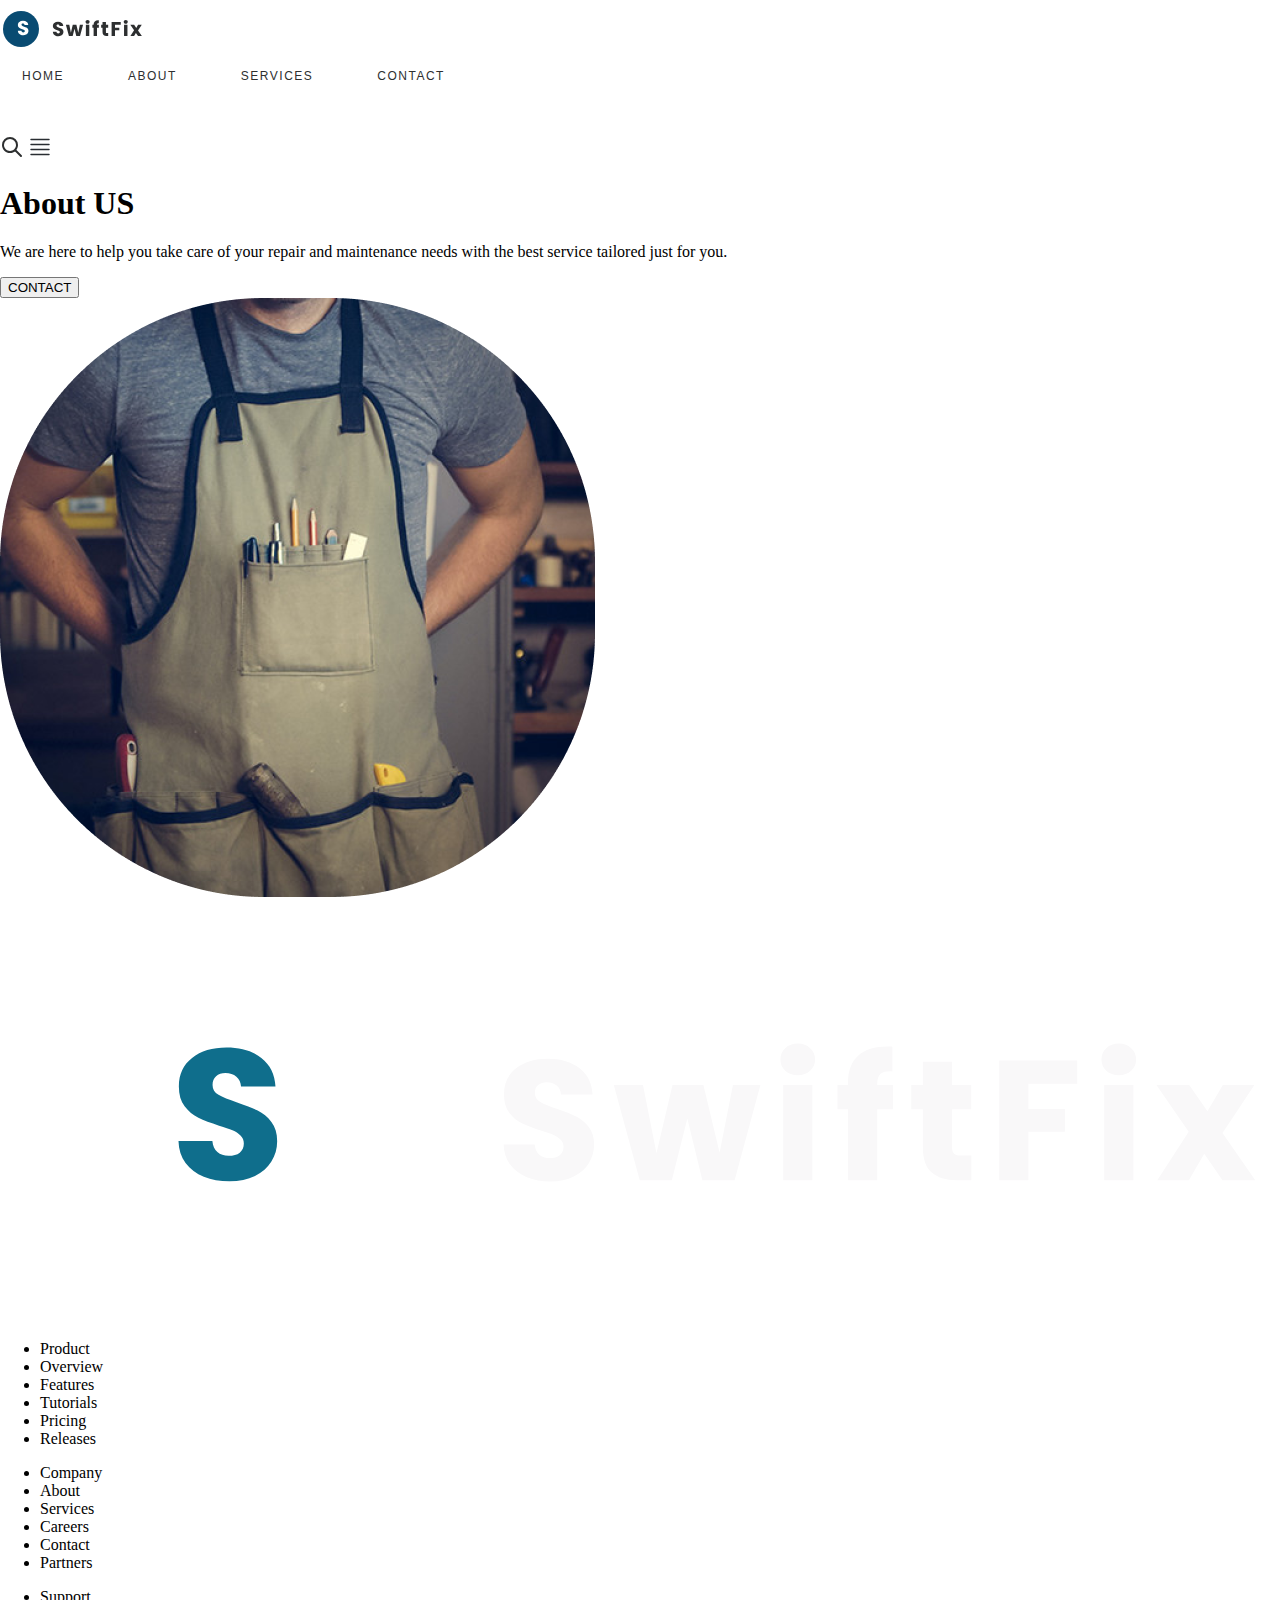
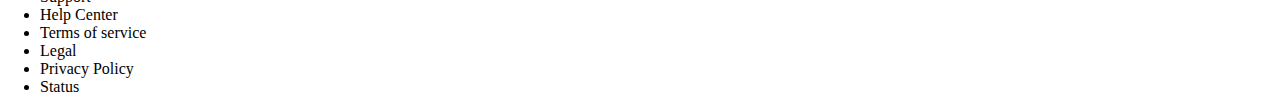
==== about.html @ a9adebf6 "Testing display on mobile screen and fixing bugs" ====
<!DOCTYPE html>
<html lang="en">

<head>
    <meta charset="UTF-8">
    <meta name="viewport" content="width=device-width, initial-scale=1.0">
    <title>Document</title>
    <link rel="stylesheet" href="css/style.css">
</head>

<body>
    <!-- header section strats -->
    <header>
        <div class="logo">
            <svg width="144" height="36" viewBox="0 0 144 36" fill="none" xmlns="http://www.w3.org/2000/svg">
                <circle cx="18" cy="18" r="18" fill="#094B72" />
                <path
                    d="M20.32 24.14C19.2933 24.14 18.3733 23.9733 17.56 23.64C16.7467 23.3067 16.0933 22.8133 15.6 22.16C15.12 21.5067 14.8667 20.72 14.84 19.8H18.48C18.5333 20.32 18.7133 20.72 19.02 21C19.3267 21.2667 19.7267 21.4 20.22 21.4C20.7267 21.4 21.1267 21.2867 21.42 21.06C21.7133 20.82 21.86 20.4933 21.86 20.08C21.86 19.7333 21.74 19.4467 21.5 19.22C21.2733 18.9933 20.9867 18.8067 20.64 18.66C20.3067 18.5133 19.8267 18.3467 19.2 18.16C18.2933 17.88 17.5533 17.6 16.98 17.32C16.4067 17.04 15.9133 16.6267 15.5 16.08C15.0867 15.5333 14.88 14.82 14.88 13.94C14.88 12.6333 15.3533 11.6133 16.3 10.88C17.2467 10.1333 18.48 9.76 20 9.76C21.5467 9.76 22.7933 10.1333 23.74 10.88C24.6867 11.6133 25.1933 12.64 25.26 13.96H21.56C21.5333 13.5067 21.3667 13.1533 21.06 12.9C20.7533 12.6333 20.36 12.5 19.88 12.5C19.4667 12.5 19.1333 12.6133 18.88 12.84C18.6267 13.0533 18.5 13.3667 18.5 13.78C18.5 14.2333 18.7133 14.5867 19.14 14.84C19.5667 15.0933 20.2333 15.3667 21.14 15.66C22.0467 15.9667 22.78 16.26 23.34 16.54C23.9133 16.82 24.4067 17.2267 24.82 17.76C25.2333 18.2933 25.44 18.98 25.44 19.82C25.44 20.62 25.2333 21.3467 24.82 22C24.42 22.6533 23.8333 23.1733 23.06 23.56C22.2867 23.9467 21.3733 24.14 20.32 24.14Z"
                    fill="white" />
                <path
                    d="M55.32 25.14C54.2933 25.14 53.3733 24.9733 52.56 24.64C51.7467 24.3067 51.0933 23.8133 50.6 23.16C50.12 22.5067 49.8667 21.72 49.84 20.8H53.48C53.5333 21.32 53.7133 21.72 54.02 22C54.3267 22.2667 54.7267 22.4 55.22 22.4C55.7267 22.4 56.1267 22.2867 56.42 22.06C56.7133 21.82 56.86 21.4933 56.86 21.08C56.86 20.7333 56.74 20.4467 56.5 20.22C56.2733 19.9933 55.9867 19.8067 55.64 19.66C55.3067 19.5133 54.8267 19.3467 54.2 19.16C53.2933 18.88 52.5533 18.6 51.98 18.32C51.4067 18.04 50.9133 17.6267 50.5 17.08C50.0867 16.5333 49.88 15.82 49.88 14.94C49.88 13.6333 50.3533 12.6133 51.3 11.88C52.2467 11.1333 53.48 10.76 55 10.76C56.5467 10.76 57.7933 11.1333 58.74 11.88C59.6867 12.6133 60.1933 13.64 60.26 14.96H56.56C56.5333 14.5067 56.3667 14.1533 56.06 13.9C55.7533 13.6333 55.36 13.5 54.88 13.5C54.4667 13.5 54.1333 13.6133 53.88 13.84C53.6267 14.0533 53.5 14.3667 53.5 14.78C53.5 15.2333 53.7133 15.5867 54.14 15.84C54.5667 16.0933 55.2333 16.3667 56.14 16.66C57.0467 16.9667 57.78 17.26 58.34 17.54C58.9133 17.82 59.4067 18.2267 59.82 18.76C60.2333 19.2933 60.44 19.98 60.44 20.82C60.44 21.62 60.2333 22.3467 59.82 23C59.42 23.6533 58.8333 24.1733 58.06 24.56C57.2867 24.9467 56.3733 25.14 55.32 25.14ZM80.0647 13.84L77.0447 25H73.2647L71.5047 17.76L69.6847 25H65.9247L62.8847 13.84H66.3047L67.8847 21.82L69.7647 13.84H73.3847L75.2847 21.78L76.8447 13.84H80.0647ZM84.5889 12.68C83.9889 12.68 83.4956 12.5067 83.1089 12.16C82.7356 11.8 82.5489 11.36 82.5489 10.84C82.5489 10.3067 82.7356 9.86667 83.1089 9.52C83.4956 9.16 83.9889 8.98 84.5889 8.98C85.1756 8.98 85.6556 9.16 86.0289 9.52C86.4156 9.86667 86.6089 10.3067 86.6089 10.84C86.6089 11.36 86.4156 11.8 86.0289 12.16C85.6556 12.5067 85.1756 12.68 84.5889 12.68ZM86.2889 13.84V25H82.8689V13.84H86.2889ZM95.8673 16.68H94.0273V25H90.6073V16.68H89.3673V13.84H90.6073V13.52C90.6073 12.1467 91.0007 11.1067 91.7873 10.4C92.574 9.68 93.7273 9.32 95.2473 9.32C95.5007 9.32 95.6873 9.32667 95.8073 9.34V12.24C95.154 12.2 94.694 12.2933 94.4273 12.52C94.1607 12.7467 94.0273 13.1533 94.0273 13.74V13.84H95.8673V16.68ZM105.194 22.1V25H103.454C102.214 25 101.248 24.7 100.554 24.1C99.861 23.4867 99.5144 22.4933 99.5144 21.12V16.68H98.1544V13.84H99.5144V11.12H102.934V13.84H105.174V16.68H102.934V21.16C102.934 21.4933 103.014 21.7333 103.174 21.88C103.334 22.0267 103.601 22.1 103.974 22.1H105.194ZM117.739 10.96V13.7H112.019V16.66H116.299V19.32H112.019V25H108.599V10.96H117.739ZM122.757 12.68C122.157 12.68 121.664 12.5067 121.277 12.16C120.904 11.8 120.717 11.36 120.717 10.84C120.717 10.3067 120.904 9.86667 121.277 9.52C121.664 9.16 122.157 8.98 122.757 8.98C123.344 8.98 123.824 9.16 124.197 9.52C124.584 9.86667 124.777 10.3067 124.777 10.84C124.777 11.36 124.584 11.8 124.197 12.16C123.824 12.5067 123.344 12.68 122.757 12.68ZM124.457 13.84V25H121.037V13.84H124.457ZM135.035 25L132.895 21.9L131.095 25H127.395L131.075 19.3L127.295 13.84H131.135L133.275 16.92L135.075 13.84H138.775L135.035 19.46L138.875 25H135.035Z"
                    fill="#2D2F30" />
            </svg>
        </div>
        <ul class="nav__bar">
            <li class="nav-item"><a href="index.html">home</a></li>
            <li class="nav-item"><a href="about.html">about</a></li>
            <li class="nav-item"><a href="service.html">services</a></li>
            <li class="nav-item"><a href="contact.html">contact</a></li>
        </ul>
        <div class="header__icons">
            <svg xmlns="http://www.w3.org/2000/svg" viewBox="0 0 24 24" fill="none" id="search">
                <path
                    d="M21 21L15 15L21 21ZM17 10C17 10.9193 16.8189 11.8295 16.4672 12.6788C16.1154 13.5281 15.5998 14.2997 14.9497 14.9497C14.2997 15.5998 13.5281 16.1154 12.6788 16.4672C11.8295 16.8189 10.9193 17 10 17C9.08075 17 8.1705 16.8189 7.32122 16.4672C6.47194 16.1154 5.70026 15.5998 5.05025 14.9497C4.40024 14.2997 3.88463 13.5281 3.53284 12.6788C3.18106 11.8295 3 10.9193 3 10C3 8.14348 3.7375 6.36301 5.05025 5.05025C6.36301 3.7375 8.14348 3 10 3C11.8565 3 13.637 3.7375 14.9497 5.05025C16.2625 6.36301 17 8.14348 17 10Z"
                    stroke="#2D2F30" stroke-width="2" stroke-linecap="round" stroke-linejoin="round" />
            </svg>
            <svg width="24" height="24" viewBox="0 0 24 24" fill="none" xmlns="http://www.w3.org/2000/svg">
                <g id="vuesax/outline/textalign-justifycenter">
                    <g id="textalign-justifycenter">
                        <path id="Vector"
                            d="M21 5.25H3C2.59 5.25 2.25 4.91 2.25 4.5C2.25 4.09 2.59 3.75 3 3.75H21C21.41 3.75 21.75 4.09 21.75 4.5C21.75 4.91 21.41 5.25 21 5.25Z"
                            fill="#292D32" />
                        <path id="Vector_2"
                            d="M21 10.25H3C2.59 10.25 2.25 9.91 2.25 9.5C2.25 9.09 2.59 8.75 3 8.75H21C21.41 8.75 21.75 9.09 21.75 9.5C21.75 9.91 21.41 10.25 21 10.25Z"
                            fill="#292D32" />
                        <path id="Vector_3"
                            d="M21 15.25H3C2.59 15.25 2.25 14.91 2.25 14.5C2.25 14.09 2.59 13.75 3 13.75H21C21.41 13.75 21.75 14.09 21.75 14.5C21.75 14.91 21.41 15.25 21 15.25Z"
                            fill="#292D32" />
                        <path id="Vector_4"
                            d="M21 20.25H3C2.59 20.25 2.25 19.91 2.25 19.5C2.25 19.09 2.59 18.75 3 18.75H21C21.41 18.75 21.75 19.09 21.75 19.5C21.75 19.91 21.41 20.25 21 20.25Z"
                            fill="#292D32" />
                    </g>
                </g>
            </svg>
        </div>


    </header>
    <!-- end header section -->
    <!-- First section starts -->
    <section class="main">
        <div class="container">

            <div class="main__title">
                <div class="title">
                    <h1> About US</h1>
                    <p>We are here to help you take care of your repair and maintenance needs with the best service
                        tailored
                        just for you.</p>

                    <button><span>CONTACT</span></button>
                </div>
            </div>
            <div class="about__image">
                <div class="ellipse1">
                    <div class="ellipse2">
                        <img src="images/about_img.png" alt="agent repaire">
                    </div>
                </div>
            </div>
        </div>
    </section>
    <!-- end First section -->
    <footer>
        <div class="footer__logo">
            <svg viewBox="0 0 165 54" fill="none" xmlns="http://www.w3.org/2000/svg">
                <circle cx="27" cy="27" r="27" fill="white" />
                <path
                    d="M29.584 36.1391C28.352 36.1391 27.248 35.9391 26.272 35.5391C25.296 35.1391 24.512 34.5471 23.92 33.7631C23.344 32.9791 23.04 32.0351 23.008 30.9311H27.376C27.44 31.5551 27.656 32.0351 28.024 32.3711C28.392 32.6911 28.872 32.8511 29.464 32.8511C30.072 32.8511 30.552 32.7151 30.904 32.4431C31.256 32.1551 31.432 31.7631 31.432 31.2671C31.432 30.8511 31.288 30.5071 31 30.2351C30.728 29.9631 30.384 29.7391 29.968 29.5631C29.568 29.3871 28.992 29.1871 28.24 28.9631C27.152 28.6271 26.264 28.2911 25.576 27.9551C24.888 27.6191 24.296 27.1231 23.8 26.4671C23.304 25.8111 23.056 24.9551 23.056 23.8991C23.056 22.3311 23.624 21.1071 24.76 20.2271C25.896 19.3311 27.376 18.8831 29.2 18.8831C31.056 18.8831 32.552 19.3311 33.688 20.2271C34.824 21.1071 35.432 22.3391 35.512 23.9231H31.072C31.04 23.3791 30.84 22.9551 30.472 22.6511C30.104 22.3311 29.632 22.1711 29.056 22.1711C28.56 22.1711 28.16 22.3071 27.856 22.5791C27.552 22.8351 27.4 23.2111 27.4 23.7071C27.4 24.2511 27.656 24.6751 28.168 24.9791C28.68 25.2831 29.48 25.6111 30.568 25.9631C31.656 26.3311 32.536 26.6831 33.208 27.0191C33.896 27.3551 34.488 27.8431 34.984 28.4831C35.48 29.1231 35.728 29.9471 35.728 30.9551C35.728 31.9151 35.48 32.7871 34.984 33.5711C34.504 34.3551 33.8 34.9791 32.872 35.4431C31.944 35.9071 30.848 36.1391 29.584 36.1391Z"
                    fill="#0F6E8C" />
                <path
                    d="M70.952 36.154C69.8227 36.154 68.8107 35.9707 67.916 35.604C67.0213 35.2373 66.3027 34.6947 65.76 33.976C65.232 33.2573 64.9533 32.392 64.924 31.38H68.928C68.9867 31.952 69.1847 32.392 69.522 32.7C69.8593 32.9933 70.2993 33.14 70.842 33.14C71.3993 33.14 71.8393 33.0153 72.162 32.766C72.4847 32.502 72.646 32.1427 72.646 31.688C72.646 31.3067 72.514 30.9913 72.25 30.742C72.0007 30.4927 71.6853 30.2873 71.304 30.126C70.9373 29.9647 70.4093 29.7813 69.72 29.576C68.7227 29.268 67.9087 28.96 67.278 28.652C66.6473 28.344 66.1047 27.8893 65.65 27.288C65.1953 26.6867 64.968 25.902 64.968 24.934C64.968 23.4967 65.4887 22.3747 66.53 21.568C67.5713 20.7467 68.928 20.336 70.6 20.336C72.3013 20.336 73.6727 20.7467 74.714 21.568C75.7553 22.3747 76.3127 23.504 76.386 24.956H72.316C72.2867 24.4573 72.1033 24.0687 71.766 23.79C71.4287 23.4967 70.996 23.35 70.468 23.35C70.0133 23.35 69.6467 23.4747 69.368 23.724C69.0893 23.9587 68.95 24.3033 68.95 24.758C68.95 25.2567 69.1847 25.6453 69.654 25.924C70.1233 26.2027 70.8567 26.5033 71.854 26.826C72.8513 27.1633 73.658 27.486 74.274 27.794C74.9047 28.102 75.4473 28.5493 75.902 29.136C76.3567 29.7227 76.584 30.478 76.584 31.402C76.584 32.282 76.3567 33.0813 75.902 33.8C75.462 34.5187 74.8167 35.0907 73.966 35.516C73.1153 35.9413 72.1107 36.154 70.952 36.154ZM98.0212 23.724L94.6992 36H90.5412L88.6052 28.036L86.6032 36H82.4672L79.1232 23.724H82.8852L84.6232 32.502L86.6912 23.724H90.6732L92.7632 32.458L94.4792 23.724H98.0212ZM102.848 22.448C102.188 22.448 101.645 22.2573 101.22 21.876C100.809 21.48 100.604 20.996 100.604 20.424C100.604 19.8373 100.809 19.3533 101.22 18.972C101.645 18.576 102.188 18.378 102.848 18.378C103.493 18.378 104.021 18.576 104.432 18.972C104.857 19.3533 105.07 19.8373 105.07 20.424C105.07 20.996 104.857 21.48 104.432 21.876C104.021 22.2573 103.493 22.448 102.848 22.448ZM104.718 23.724V36H100.956V23.724H104.718ZM115.104 26.848H113.08V36H109.318V26.848H107.954V23.724H109.318V23.372C109.318 21.8613 109.751 20.7173 110.616 19.94C111.481 19.148 112.75 18.752 114.422 18.752C114.701 18.752 114.906 18.7593 115.038 18.774V21.964C114.319 21.92 113.813 22.0227 113.52 22.272C113.227 22.5213 113.08 22.9687 113.08 23.614V23.724H115.104V26.848ZM125.214 32.81V36H123.3C121.936 36 120.872 35.67 120.11 35.01C119.347 34.3353 118.966 33.2427 118.966 31.732V26.848H117.47V23.724H118.966V20.732H122.728V23.724H125.192V26.848H122.728V31.776C122.728 32.1427 122.816 32.4067 122.992 32.568C123.168 32.7293 123.461 32.81 123.872 32.81H125.214ZM138.863 20.556V23.57H132.571V26.826H137.279V29.752H132.571V36H128.809V20.556H138.863ZM144.233 22.448C143.573 22.448 143.03 22.2573 142.605 21.876C142.194 21.48 141.989 20.996 141.989 20.424C141.989 19.8373 142.194 19.3533 142.605 18.972C143.03 18.576 143.573 18.378 144.233 18.378C144.878 18.378 145.406 18.576 145.817 18.972C146.242 19.3533 146.455 19.8373 146.455 20.424C146.455 20.996 146.242 21.48 145.817 21.876C145.406 22.2573 144.878 22.448 144.233 22.448ZM146.103 23.724V36H142.341V23.724H146.103ZM157.589 36L155.235 32.59L153.255 36H149.185L153.233 29.73L149.075 23.724H153.299L155.653 27.112L157.633 23.724H161.703L157.589 29.906L161.813 36H157.589Z"
                    fill="#F9F8F9" />
            </svg>
        </div>
        <div class="footer__nav">
            <ul class="col1">
                <li class="heading">Product</li>
                <li class="footer-item">Overview</li>
                <li class="footer-item">Features</li>
                <li class="footer-item">Tutorials</li>
                <li class="footer-item">Pricing</li>
                <li class="footer-item">Releases</li>
            </ul>
            <ul class="col2">
                <li class="heading">Company</li>
                <li class="footer-item">About</li>
                <li class="footer-item">Services</li>
                <li class="footer-item">Careers</li>
                <li class="footer-item">Contact</li>
                <li class="footer-item">Partners</li>
            </ul>
            <ul class="col3">
                <li class="heading">Support</li>
                <li class="footer-item">Help Center</li>
                <li class="footer-item">Terms of service</li>
                <li class="footer-item">Legal</li>
                <li class="footer-item">Privacy Policy</li>
                <li class="footer-item">Status</li>
            </ul>
        </div>
    </footer>
</body>

</html>
---- css/style.css ----
:root {
    --base-font-size: 1rem;
    --primary-color: #094B72;
}


body {
    margin: 0;
    padding: 0;
}

/* ------- header ------- */

.logo {
    display: flex;
    padding: 0;
    margin: 0.625rem 0 0;
}

.logo svg {
    width: 9.375rem;
    height: 2.25rem;
    margin-top: 1.063px;
    flex-shrink: 0;
    fill: #094B72;
}

.nav__bar {
    display: flex;
    padding: 0;
    gap: 1.875rem;
}

header ul li {
    float: right;
    display: inline-flex;
    padding: 0.75rem;
    justify-content: center;
    align-items: center;
    gap: 3.5rem;
}

header ul li a {
    display: block;
    text-align: center;
    text-decoration: none;
    color: #2D2F30;
    font-family: 'Poppins', sans-serif;
    font-size: 0.75rem;
    font-style: normal;
    font-weight: 400;
    line-height: 1.438rem;
    letter-spacing: 1.5px;
    margin: -0.625rem 0 0 0.625rem;
    text-transform: uppercase;
}

#search {
    width: 1.5rem;
    height: 1.5rem;
    margin-top: 1.188rem;
}

/* ---------------------------------------- */
/* ---------------- Section main ------------------ */


/* ---------------------------------------- */


@media screen and (min-width: 1024px) and (max-width: 1279px) {}

@media screen and (min-width: 1280px) {}

@media screen and (min-width: 699px) and (max-width: 767px) {}

@media screen and (max-width: 700px) {}

@media screen and (max-width: 767px) {

    html{
        min-width: fit-content;
    }
    
    header {
        margin-top: 10px;
        width: 43.75rem;
        display: flex;
        justify-content: space-around;
        column-gap: 290px;
    }

    .nav__bar {
        display: none;
    }

    .title,
    .feature__section {
        display: flex;
        justify-content: space-around;
        flex-wrap: wrap;
        margin: 0 20%;
        width: 27.091rem;
    }

    .main,
    .feature__section {
        width: 100%;
        margin: 0;
    }


    .main__title h1 {
        font-size: 4.875rem;
        margin-bottom: 1rem;
        color: var(--primary-color);
    }

    .main__title p {
        font-size: 1.5rem;
        color: var(--neutral-grey-6, #4F4F4F);
        font-family: 'Plus Jakarta Sans', sans-serif;
        font-style: normal;
        font-weight: 500;
        line-height: 158%;
        letter-spacing: 0.5px;
    }

    .main__title button {
        width: 11.688rem;
        height: 4.375rem;
        flex-shrink: 0;
        border-radius: 8px;
        border: 0px;
        background: var(--primary-color);
        padding: 0;
        margin-top: 23px;
        margin: 0 15%;

    }

    .main__title button span {
        width: 50px;
        height: 22px;
        margin: 29px 36px 29px 36px;
        color: #F9F8F9;
        font-family: 'Plus Jakarta Sans', sans-serif;
        font-size: 16px;
        font-style: normal;
        font-weight: 700;
        line-height: 140.5%;
        letter-spacing: 1.28px;
    }

    .main__image {
        margin-top: 30px;
    }

    .ellipse1 {
        width: 700px;
        height: 750px;
        background: rgba(110, 168, 255, 0.10);
        border-radius: 50%;
        display: flex;
        justify-content: center;
        align-items: center;
        padding: 0 0 0px 0px;
    }

    .ellipse2 {
        width: 399px;
        height: 400px;
        background: #6ea8ff2b;
        border-radius: 50%;
        display: flex;
        justify-content: center;
        align-items: center;
        padding: 0.49px 110px 171px 68.2px;
        margin-top: -171px;
    }

    .ellipse2 img {
        width: 438px;
        height: 671.811px;
        flex-shrink: 0;
        margin: 411px 40px 0 105px;
    }

    .name {
        display: flex;
        flex-wrap: wrap;
        justify-content: center;
        width: 382px;
        height: 114px;
        flex-shrink: 0;
        border-radius: 10px;
        background: #FFFFFF;
        margin: 0px 100px 100px 151px;
        box-shadow: rgba(100, 100, 111, 0.2) 0px 7px 29px 0px;
    }

    .name h2 {
        width: 231px;
        height: 36px;
        color: #33475B;
        text-align: center;
        font-family: 'Plus Jakarta Sans', sans-serif;
        font-size: 24px;
        font-style: normal;
        font-weight: 700;
        line-height: 36px;
        margin-bottom: 0;
    }

    .name p {
        width: 161px;
        height: 36px;
        color: #727272;
        text-align: center;
        font-family: 'Plus Jakarta Sans', sans-serif;
        font-size: 16px;
        font-style: normal;
        font-weight: 500;
        line-height: 36px;
        margin: 0 0 10px;
    }

    /* ///////////// Section 2 ///////////////// */

    .feature__section {
        background: rgb(242, 247, 255);
        margin-top: -83px;
        height: 1626px;
    }

    .main__title,
    .feature__section,
    .achievement__section,
    .cta__section,
    footer {
        display: block;
        width: 43.75rem;
    }

    .side1 {
        height: 291px;
        display: flex;
        flex-wrap: wrap;
    }

    .side1 h2,
    .cta__section h3 {
        font-family: "Playfair Display";
        font-size: 59px;
        font-weight: 700;
        line-height: 64px;
        letter-spacing: 0.323077px;
        text-align: left;
        margin-bottom: 0;
    }

    .side1 p {
        color: #6a6a6a;
        font-feature-settings: "clig" 0, "liga" 0;
        font-family: 'Poppins', sans-serif;
        font-size: 20px;
        font-style: normal;
        font-weight: 400;
        line-height: 36px;
        letter-spacing: 0.5px;
        padding: 0 147px;
    }

    .side2 {
        display: flex;
        flex-wrap: wrap;
        width: 500px;
        justify-content: flex-end;
        row-gap: 40px;
        margin-top: 78px;
    }

    .feature h3 {
        color: #363940;
        font-family: 'Playfair Display';
        font-size: 22px;
        font-style: normal;
        font-weight: 550;
        line-height: 22px;
        letter-spacing: 0.5px;
    }

    .feature p {
        color: #727272;
        font-feature-settings: 'clig' off, 'liga' off;
        font-family: 'Plus Jakarta Sans', sans-serif;
        font-style: normal;
        font-weight: 400;
        line-height: 24px;
        letter-spacing: 0.3px;
        margin-top: 0;
    }

    .feature {
        display: flex;
        width: 224px;
        height: 224px;
        padding: 24px;
        flex-direction: column;
        align-items: flex-start;
        border-radius: 8px;
        background: rgb(252, 252, 252);
        box-shadow: rgba(0, 0, 0, 0.06) 0px 18px 58px 16px;
    }

    /* ///////////// Section 3 ///////////////// */

    .achievement__section {
        /* height: 376px; */
        flex-shrink: 0;
        background: url(../images/Patterns.svg) rgb(9, 75, 114);
        margin-top: 0;
        color: #FFF;
    }

    .achievement__title {
        display: flex;
        flex-wrap: wrap;
        justify-content: center;
    }

    .achievement__title h3 {
        margin: 30px 0 0;
        text-align: center;
        font-feature-settings: "salt", "liga" 0;
        font-family: "Playfair Display";
        font-size: 48px;
        font-style: normal;
        font-weight: 900;
        line-height: 64px;
        letter-spacing: 0.24px;

    }

    .achievement__title p {
        font-feature-settings: "salt", "liga" 0;
        font-family: 'Poppins', sans-serif;
        font-size: 18px;
        font-style: normal;
        font-weight: 400;
        line-height: 32px;
        letter-spacing: 0.5px;
        margin-bottom: 50px;
    }

    .stats__container {
        row-gap: 30px;
    }

    .stats {
        display: flex;
        flex-direction: column;
        align-items: center;

    }

    .stats span {
        color: #FFF;
        text-align: center;
        font-feature-settings: "salt", "liga" 0;
        font-family: 'Poppins', sans-serif;
        font-size: 48px;
        font-style: normal;
        font-weight: 800;
        line-height: 64px;
    }

    .stats p {
        color: #FFF;
        text-align: center;
        font-feature-settings: "salt", "liga" 0;
        font-family: 'Poppins', sans-serif;
        font-size: 18px;
        font-style: normal;
        font-weight: 400;
        line-height: 32px;
        letter-spacing: 0.054px;
    }

    /* ///////////// Section 5 ///////////////// */

    .cta__section {
        display: flex;
        flex-direction: column;
        align-items: center;
        height: 450px;
    }

    .cta__section p {
        color: #4F4F4F;
        font-family: 'Poppins', sans-serif;
        font-size: 24px;
        font-style: normal;
        font-weight: 400;
        line-height: 36px;
        letter-spacing: 0.5px;
        width: 500px;
        flex-shrink: 0;
        align-items: flex-start;
    }

    .cta__section button {
        width: 11.688rem;
        height: 4.375rem;
        flex-shrink: 0;
        border-radius: 8px;
        border: 0px;
        background: var(--primary-color);
        padding: 0;
        margin-top: 23px;
        margin: 0 15%;
    }

    .cta__section button span {
        color: #FFF;
        font-size: 17px;
    }


    footer {
        flex-shrink: 0;
        background: #094B72;
        height: 350px;

    }

    .footer__logo svg {
        width: 139px;
        height: 61px;
        margin: 30px 0px 0px 30px;
    }

    .footer__nav {
        display: flex;
        align-items: center;
        justify-content: space-around;
    }

    .footer__nav ul {
        list-style-type: none;
    }

    .footer__nav ul li {
        color: #eeeff4b8;
        font-feature-settings: 'salt' on, 'liga' off;
        font-family: 'Inter', sans-serif;
        font-size: 16px;
        font-style: normal;
        font-weight: 400;
        line-height: 26px;
        padding: 0;
    }

    .footer__nav .heading {
        color: #F4F5F7;
        padding: 0 0 20px 0;
        font-size: 20px;
        font-style: normal;
        font-weight: 500;
        line-height: 30px;
    }

    /* ---------- About ------------ */

    .about__image .ellipse2 img {
        width: 486px;
        height: 498.811px;
        flex-shrink: 0;
        margin: 250px 34px 0 81px;
    }

    .about__image .ellipse1 {
        width: 700px;
        height: 659px;
        margin-top: 50px;

    }

    .about__image .ellipse2 {
        margin-top: -76px;
    }

    .about__image {
        margin: 50px 0;
    }

    /* ---------- Service ------------ */

    .service h1 {
        font-size: 60px;
        padding-top: 20px;

    }

    .service img {
        margin: 411px 40px 0 130px;
        width: 619px;
        height: 672px;
    }

    .service__main {
        margin-bottom: 150px;
    }
}
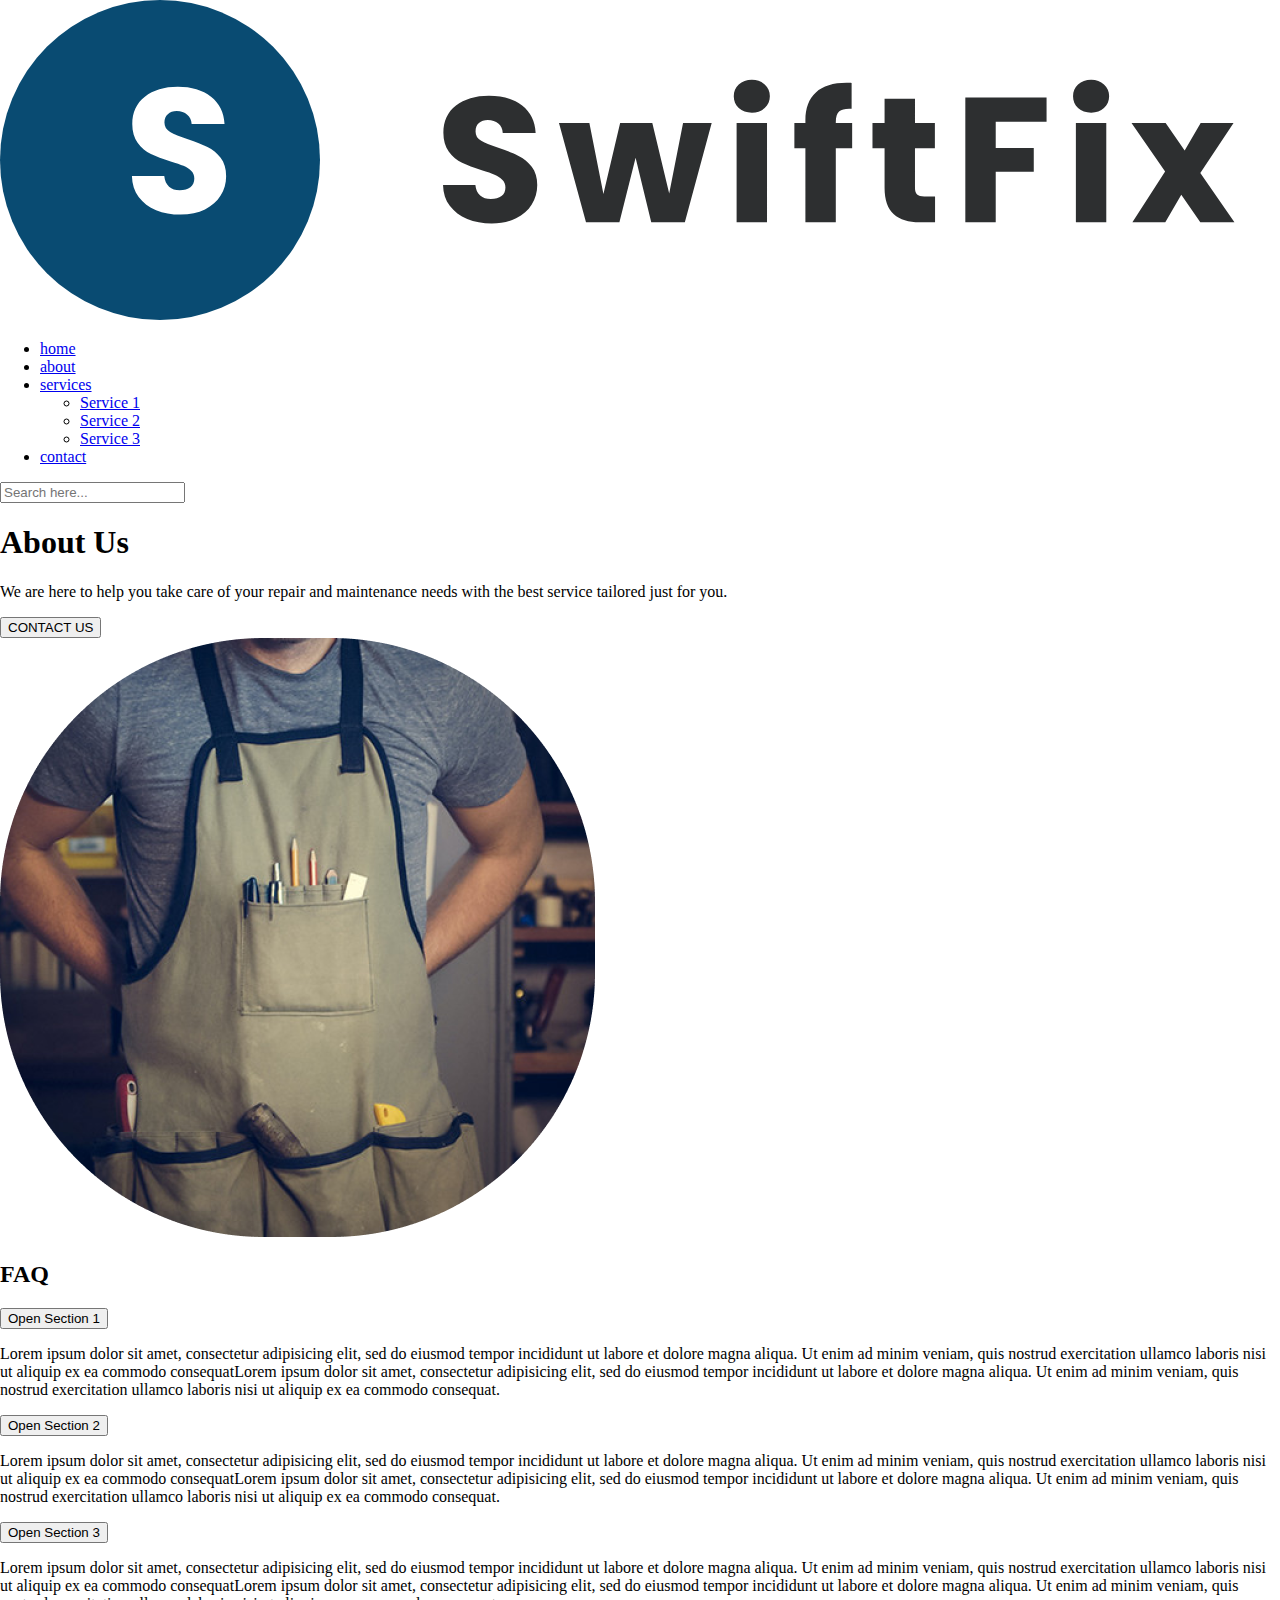
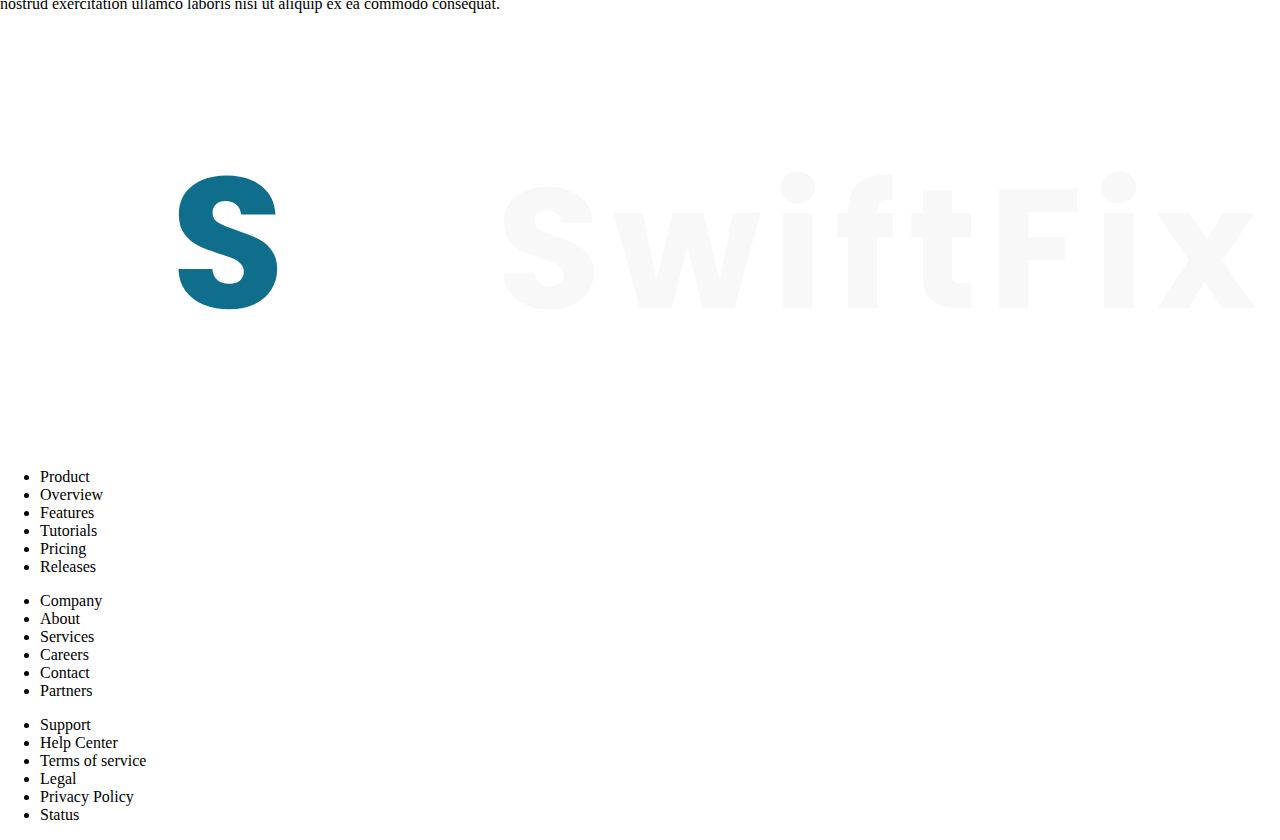
==== commit 0ae83579: "About page  with responsive done" ====
--- a/about.html
+++ b/about.html
@@ -5,82 +5,121 @@
     <meta charset="UTF-8">
     <meta name="viewport" content="width=device-width, initial-scale=1.0">
     <title>Document</title>
-    <link rel="stylesheet" href="css/style.css">
+    <!-- CSS -->
+    <link rel="stylesheet" href="css/style.css" />
+    <!-- Unicons CSS -->
+    <link rel="stylesheet" href="https://unicons.iconscout.com/release/v4.0.0/css/line.css" />
+    <script src="js/script.js" defer></script>
 </head>
 
 <body>
-    <!-- header section strats -->
-    <header>
-        <div class="logo">
-            <svg width="144" height="36" viewBox="0 0 144 36" fill="none" xmlns="http://www.w3.org/2000/svg">
-                <circle cx="18" cy="18" r="18" fill="#094B72" />
-                <path
-                    d="M20.32 24.14C19.2933 24.14 18.3733 23.9733 17.56 23.64C16.7467 23.3067 16.0933 22.8133 15.6 22.16C15.12 21.5067 14.8667 20.72 14.84 19.8H18.48C18.5333 20.32 18.7133 20.72 19.02 21C19.3267 21.2667 19.7267 21.4 20.22 21.4C20.7267 21.4 21.1267 21.2867 21.42 21.06C21.7133 20.82 21.86 20.4933 21.86 20.08C21.86 19.7333 21.74 19.4467 21.5 19.22C21.2733 18.9933 20.9867 18.8067 20.64 18.66C20.3067 18.5133 19.8267 18.3467 19.2 18.16C18.2933 17.88 17.5533 17.6 16.98 17.32C16.4067 17.04 15.9133 16.6267 15.5 16.08C15.0867 15.5333 14.88 14.82 14.88 13.94C14.88 12.6333 15.3533 11.6133 16.3 10.88C17.2467 10.1333 18.48 9.76 20 9.76C21.5467 9.76 22.7933 10.1333 23.74 10.88C24.6867 11.6133 25.1933 12.64 25.26 13.96H21.56C21.5333 13.5067 21.3667 13.1533 21.06 12.9C20.7533 12.6333 20.36 12.5 19.88 12.5C19.4667 12.5 19.1333 12.6133 18.88 12.84C18.6267 13.0533 18.5 13.3667 18.5 13.78C18.5 14.2333 18.7133 14.5867 19.14 14.84C19.5667 15.0933 20.2333 15.3667 21.14 15.66C22.0467 15.9667 22.78 16.26 23.34 16.54C23.9133 16.82 24.4067 17.2267 24.82 17.76C25.2333 18.2933 25.44 18.98 25.44 19.82C25.44 20.62 25.2333 21.3467 24.82 22C24.42 22.6533 23.8333 23.1733 23.06 23.56C22.2867 23.9467 21.3733 24.14 20.32 24.14Z"
-                    fill="white" />
-                <path
-                    d="M55.32 25.14C54.2933 25.14 53.3733 24.9733 52.56 24.64C51.7467 24.3067 51.0933 23.8133 50.6 23.16C50.12 22.5067 49.8667 21.72 49.84 20.8H53.48C53.5333 21.32 53.7133 21.72 54.02 22C54.3267 22.2667 54.7267 22.4 55.22 22.4C55.7267 22.4 56.1267 22.2867 56.42 22.06C56.7133 21.82 56.86 21.4933 56.86 21.08C56.86 20.7333 56.74 20.4467 56.5 20.22C56.2733 19.9933 55.9867 19.8067 55.64 19.66C55.3067 19.5133 54.8267 19.3467 54.2 19.16C53.2933 18.88 52.5533 18.6 51.98 18.32C51.4067 18.04 50.9133 17.6267 50.5 17.08C50.0867 16.5333 49.88 15.82 49.88 14.94C49.88 13.6333 50.3533 12.6133 51.3 11.88C52.2467 11.1333 53.48 10.76 55 10.76C56.5467 10.76 57.7933 11.1333 58.74 11.88C59.6867 12.6133 60.1933 13.64 60.26 14.96H56.56C56.5333 14.5067 56.3667 14.1533 56.06 13.9C55.7533 13.6333 55.36 13.5 54.88 13.5C54.4667 13.5 54.1333 13.6133 53.88 13.84C53.6267 14.0533 53.5 14.3667 53.5 14.78C53.5 15.2333 53.7133 15.5867 54.14 15.84C54.5667 16.0933 55.2333 16.3667 56.14 16.66C57.0467 16.9667 57.78 17.26 58.34 17.54C58.9133 17.82 59.4067 18.2267 59.82 18.76C60.2333 19.2933 60.44 19.98 60.44 20.82C60.44 21.62 60.2333 22.3467 59.82 23C59.42 23.6533 58.8333 24.1733 58.06 24.56C57.2867 24.9467 56.3733 25.14 55.32 25.14ZM80.0647 13.84L77.0447 25H73.2647L71.5047 17.76L69.6847 25H65.9247L62.8847 13.84H66.3047L67.8847 21.82L69.7647 13.84H73.3847L75.2847 21.78L76.8447 13.84H80.0647ZM84.5889 12.68C83.9889 12.68 83.4956 12.5067 83.1089 12.16C82.7356 11.8 82.5489 11.36 82.5489 10.84C82.5489 10.3067 82.7356 9.86667 83.1089 9.52C83.4956 9.16 83.9889 8.98 84.5889 8.98C85.1756 8.98 85.6556 9.16 86.0289 9.52C86.4156 9.86667 86.6089 10.3067 86.6089 10.84C86.6089 11.36 86.4156 11.8 86.0289 12.16C85.6556 12.5067 85.1756 12.68 84.5889 12.68ZM86.2889 13.84V25H82.8689V13.84H86.2889ZM95.8673 16.68H94.0273V25H90.6073V16.68H89.3673V13.84H90.6073V13.52C90.6073 12.1467 91.0007 11.1067 91.7873 10.4C92.574 9.68 93.7273 9.32 95.2473 9.32C95.5007 9.32 95.6873 9.32667 95.8073 9.34V12.24C95.154 12.2 94.694 12.2933 94.4273 12.52C94.1607 12.7467 94.0273 13.1533 94.0273 13.74V13.84H95.8673V16.68ZM105.194 22.1V25H103.454C102.214 25 101.248 24.7 100.554 24.1C99.861 23.4867 99.5144 22.4933 99.5144 21.12V16.68H98.1544V13.84H99.5144V11.12H102.934V13.84H105.174V16.68H102.934V21.16C102.934 21.4933 103.014 21.7333 103.174 21.88C103.334 22.0267 103.601 22.1 103.974 22.1H105.194ZM117.739 10.96V13.7H112.019V16.66H116.299V19.32H112.019V25H108.599V10.96H117.739ZM122.757 12.68C122.157 12.68 121.664 12.5067 121.277 12.16C120.904 11.8 120.717 11.36 120.717 10.84C120.717 10.3067 120.904 9.86667 121.277 9.52C121.664 9.16 122.157 8.98 122.757 8.98C123.344 8.98 123.824 9.16 124.197 9.52C124.584 9.86667 124.777 10.3067 124.777 10.84C124.777 11.36 124.584 11.8 124.197 12.16C123.824 12.5067 123.344 12.68 122.757 12.68ZM124.457 13.84V25H121.037V13.84H124.457ZM135.035 25L132.895 21.9L131.095 25H127.395L131.075 19.3L127.295 13.84H131.135L133.275 16.92L135.075 13.84H138.775L135.035 19.46L138.875 25H135.035Z"
-                    fill="#2D2F30" />
-            </svg>
+    <nav class="nav">
+        <!-- --------- logo ------- -->
+        <svg viewBox="0 0 144 36" fill="none" xmlns="http://www.w3.org/2000/svg">
+            <circle cx="18" cy="18" r="18" fill="#094B72" />
+            <path
+                d="M20.32 24.14C19.2933 24.14 18.3733 23.9733 17.56 23.64C16.7467 23.3067 16.0933 22.8133 15.6 22.16C15.12 21.5067 14.8667 20.72 14.84 19.8H18.48C18.5333 20.32 18.7133 20.72 19.02 21C19.3267 21.2667 19.7267 21.4 20.22 21.4C20.7267 21.4 21.1267 21.2867 21.42 21.06C21.7133 20.82 21.86 20.4933 21.86 20.08C21.86 19.7333 21.74 19.4467 21.5 19.22C21.2733 18.9933 20.9867 18.8067 20.64 18.66C20.3067 18.5133 19.8267 18.3467 19.2 18.16C18.2933 17.88 17.5533 17.6 16.98 17.32C16.4067 17.04 15.9133 16.6267 15.5 16.08C15.0867 15.5333 14.88 14.82 14.88 13.94C14.88 12.6333 15.3533 11.6133 16.3 10.88C17.2467 10.1333 18.48 9.76 20 9.76C21.5467 9.76 22.7933 10.1333 23.74 10.88C24.6867 11.6133 25.1933 12.64 25.26 13.96H21.56C21.5333 13.5067 21.3667 13.1533 21.06 12.9C20.7533 12.6333 20.36 12.5 19.88 12.5C19.4667 12.5 19.1333 12.6133 18.88 12.84C18.6267 13.0533 18.5 13.3667 18.5 13.78C18.5 14.2333 18.7133 14.5867 19.14 14.84C19.5667 15.0933 20.2333 15.3667 21.14 15.66C22.0467 15.9667 22.78 16.26 23.34 16.54C23.9133 16.82 24.4067 17.2267 24.82 17.76C25.2333 18.2933 25.44 18.98 25.44 19.82C25.44 20.62 25.2333 21.3467 24.82 22C24.42 22.6533 23.8333 23.1733 23.06 23.56C22.2867 23.9467 21.3733 24.14 20.32 24.14Z"
+                fill="white" />
+            <path
+                d="M55.32 25.14C54.2933 25.14 53.3733 24.9733 52.56 24.64C51.7467 24.3067 51.0933 23.8133 50.6 23.16C50.12 22.5067 49.8667 21.72 49.84 20.8H53.48C53.5333 21.32 53.7133 21.72 54.02 22C54.3267 22.2667 54.7267 22.4 55.22 22.4C55.7267 22.4 56.1267 22.2867 56.42 22.06C56.7133 21.82 56.86 21.4933 56.86 21.08C56.86 20.7333 56.74 20.4467 56.5 20.22C56.2733 19.9933 55.9867 19.8067 55.64 19.66C55.3067 19.5133 54.8267 19.3467 54.2 19.16C53.2933 18.88 52.5533 18.6 51.98 18.32C51.4067 18.04 50.9133 17.6267 50.5 17.08C50.0867 16.5333 49.88 15.82 49.88 14.94C49.88 13.6333 50.3533 12.6133 51.3 11.88C52.2467 11.1333 53.48 10.76 55 10.76C56.5467 10.76 57.7933 11.1333 58.74 11.88C59.6867 12.6133 60.1933 13.64 60.26 14.96H56.56C56.5333 14.5067 56.3667 14.1533 56.06 13.9C55.7533 13.6333 55.36 13.5 54.88 13.5C54.4667 13.5 54.1333 13.6133 53.88 13.84C53.6267 14.0533 53.5 14.3667 53.5 14.78C53.5 15.2333 53.7133 15.5867 54.14 15.84C54.5667 16.0933 55.2333 16.3667 56.14 16.66C57.0467 16.9667 57.78 17.26 58.34 17.54C58.9133 17.82 59.4067 18.2267 59.82 18.76C60.2333 19.2933 60.44 19.98 60.44 20.82C60.44 21.62 60.2333 22.3467 59.82 23C59.42 23.6533 58.8333 24.1733 58.06 24.56C57.2867 24.9467 56.3733 25.14 55.32 25.14ZM80.0647 13.84L77.0447 25H73.2647L71.5047 17.76L69.6847 25H65.9247L62.8847 13.84H66.3047L67.8847 21.82L69.7647 13.84H73.3847L75.2847 21.78L76.8447 13.84H80.0647ZM84.5889 12.68C83.9889 12.68 83.4956 12.5067 83.1089 12.16C82.7356 11.8 82.5489 11.36 82.5489 10.84C82.5489 10.3067 82.7356 9.86667 83.1089 9.52C83.4956 9.16 83.9889 8.98 84.5889 8.98C85.1756 8.98 85.6556 9.16 86.0289 9.52C86.4156 9.86667 86.6089 10.3067 86.6089 10.84C86.6089 11.36 86.4156 11.8 86.0289 12.16C85.6556 12.5067 85.1756 12.68 84.5889 12.68ZM86.2889 13.84V25H82.8689V13.84H86.2889ZM95.8673 16.68H94.0273V25H90.6073V16.68H89.3673V13.84H90.6073V13.52C90.6073 12.1467 91.0007 11.1067 91.7873 10.4C92.574 9.68 93.7273 9.32 95.2473 9.32C95.5007 9.32 95.6873 9.32667 95.8073 9.34V12.24C95.154 12.2 94.694 12.2933 94.4273 12.52C94.1607 12.7467 94.0273 13.1533 94.0273 13.74V13.84H95.8673V16.68ZM105.194 22.1V25H103.454C102.214 25 101.248 24.7 100.554 24.1C99.861 23.4867 99.5144 22.4933 99.5144 21.12V16.68H98.1544V13.84H99.5144V11.12H102.934V13.84H105.174V16.68H102.934V21.16C102.934 21.4933 103.014 21.7333 103.174 21.88C103.334 22.0267 103.601 22.1 103.974 22.1H105.194ZM117.739 10.96V13.7H112.019V16.66H116.299V19.32H112.019V25H108.599V10.96H117.739ZM122.757 12.68C122.157 12.68 121.664 12.5067 121.277 12.16C120.904 11.8 120.717 11.36 120.717 10.84C120.717 10.3067 120.904 9.86667 121.277 9.52C121.664 9.16 122.157 8.98 122.757 8.98C123.344 8.98 123.824 9.16 124.197 9.52C124.584 9.86667 124.777 10.3067 124.777 10.84C124.777 11.36 124.584 11.8 124.197 12.16C123.824 12.5067 123.344 12.68 122.757 12.68ZM124.457 13.84V25H121.037V13.84H124.457ZM135.035 25L132.895 21.9L131.095 25H127.395L131.075 19.3L127.295 13.84H131.135L133.275 16.92L135.075 13.84H138.775L135.035 19.46L138.875 25H135.035Z"
+                fill="#2D2F30" />
+        </svg>
+        <!-- --------- end logo ------- -->
+        <div class="menu">
+
         </div>
-        <ul class="nav__bar">
+        <!-- --------- nav-links ------- -->
+        <ul class="nav-links">
+            <!-- --------- nav-links closen icon ------- -->
+            <i class="uil uil-times navCloseBtn"></i>
+            <!-- --------- end nav-links closen icon ------- -->
             <li class="nav-item"><a href="index.html">home</a></li>
             <li class="nav-item"><a href="about.html">about</a></li>
-            <li class="nav-item"><a href="service.html">services</a></li>
+            <!-- <li class="nav-item"><a href="service.html">services</a></li> -->
+            <li class="nav-item">
+                <a href="service.html">services</a>
+                <ul class="dropdown">
+                    <li><a href="#">Service 1</a></li>
+                    <li><a href="#">Service 2</a></li>
+                    <li><a href="#">Service 3</a></li>
+                </ul>
+            </li>
             <li class="nav-item"><a href="contact.html">contact</a></li>
         </ul>
-        <div class="header__icons">
-            <svg xmlns="http://www.w3.org/2000/svg" viewBox="0 0 24 24" fill="none" id="search">
-                <path
-                    d="M21 21L15 15L21 21ZM17 10C17 10.9193 16.8189 11.8295 16.4672 12.6788C16.1154 13.5281 15.5998 14.2997 14.9497 14.9497C14.2997 15.5998 13.5281 16.1154 12.6788 16.4672C11.8295 16.8189 10.9193 17 10 17C9.08075 17 8.1705 16.8189 7.32122 16.4672C6.47194 16.1154 5.70026 15.5998 5.05025 14.9497C4.40024 14.2997 3.88463 13.5281 3.53284 12.6788C3.18106 11.8295 3 10.9193 3 10C3 8.14348 3.7375 6.36301 5.05025 5.05025C6.36301 3.7375 8.14348 3 10 3C11.8565 3 13.637 3.7375 14.9497 5.05025C16.2625 6.36301 17 8.14348 17 10Z"
-                    stroke="#2D2F30" stroke-width="2" stroke-linecap="round" stroke-linejoin="round" />
-            </svg>
-            <svg width="24" height="24" viewBox="0 0 24 24" fill="none" xmlns="http://www.w3.org/2000/svg">
-                <g id="vuesax/outline/textalign-justifycenter">
-                    <g id="textalign-justifycenter">
-                        <path id="Vector"
-                            d="M21 5.25H3C2.59 5.25 2.25 4.91 2.25 4.5C2.25 4.09 2.59 3.75 3 3.75H21C21.41 3.75 21.75 4.09 21.75 4.5C21.75 4.91 21.41 5.25 21 5.25Z"
-                            fill="#292D32" />
-                        <path id="Vector_2"
-                            d="M21 10.25H3C2.59 10.25 2.25 9.91 2.25 9.5C2.25 9.09 2.59 8.75 3 8.75H21C21.41 8.75 21.75 9.09 21.75 9.5C21.75 9.91 21.41 10.25 21 10.25Z"
-                            fill="#292D32" />
-                        <path id="Vector_3"
-                            d="M21 15.25H3C2.59 15.25 2.25 14.91 2.25 14.5C2.25 14.09 2.59 13.75 3 13.75H21C21.41 13.75 21.75 14.09 21.75 14.5C21.75 14.91 21.41 15.25 21 15.25Z"
-                            fill="#292D32" />
-                        <path id="Vector_4"
-                            d="M21 20.25H3C2.59 20.25 2.25 19.91 2.25 19.5C2.25 19.09 2.59 18.75 3 18.75H21C21.41 18.75 21.75 19.09 21.75 19.5C21.75 19.91 21.41 20.25 21 20.25Z"
-                            fill="#292D32" />
-                    </g>
-                </g>
-            </svg>
+        <!-- --------- end nav-links ------- -->
+
+        <!-- --------- search icon ------- -->
+        <i class="uil uil-search search-icon" id="searchIcon"></i>
+        <!-- --------- end search icon ------- -->
+
+        <!-- --------- search input ------- -->
+        <div class="search-box">
+            <i class="uil uil-search search-icon"></i>
+            <input type="text" placeholder="Search here..." />
         </div>
+        <!-- --------- search input ------- -->
 
+        <!-- --------- nav-links icon ------- -->
+        <i class="uil uil-bars navOpenBtn"></i>
+        <!-- --------- nav-links ocon ------- -->
 
-    </header>
-    <!-- end header section -->
+    </nav>
+
     <!-- First section starts -->
-    <section class="main">
-        <div class="container">
+    <section class="main ">
+        <div class="container about__main">
 
-            <div class="main__title">
-                <div class="title">
-                    <h1> About US</h1>
+            <div class="main__title about__title">
+                <div class="title about__heading">
+                    <h1> About Us</h1>
                     <p>We are here to help you take care of your repair and maintenance needs with the best service
                         tailored
                         just for you.</p>
 
-                    <button><span>CONTACT</span></button>
+                    <button><span>CONTACT US</span></button>
                 </div>
             </div>
-            <div class="about__image">
+            <div class="main__image">
                 <div class="ellipse1">
                     <div class="ellipse2">
-                        <img src="images/about_img.png" alt="agent repaire">
+                        <img src="images/about_img.png" alt="agent repaire" id="about__image">
                     </div>
                 </div>
             </div>
         </div>
     </section>
     <!-- end First section -->
+
+    <section class="main collapse ">
+        <h2> FAQ </h2>
+        <div class="faq__section">
+            <button class="collapsible">Open Section 1</button>
+            <div class="content">
+                <p>Lorem ipsum dolor sit amet, consectetur adipisicing elit, sed do eiusmod tempor incididunt ut labore
+                    et dolore magna aliqua. Ut enim ad minim veniam, quis nostrud exercitation ullamco laboris nisi ut
+                    aliquip ex ea commodo consequatLorem ipsum dolor sit amet, consectetur adipisicing elit, sed do eiusmod tempor incididunt ut labore
+                    et dolore magna aliqua. Ut enim ad minim veniam, quis nostrud exercitation ullamco laboris nisi ut
+                    aliquip ex ea commodo consequat.</p>
+            </div>
+            <button class="collapsible">Open Section 2</button>
+            <div class="content">
+                <p>Lorem ipsum dolor sit amet, consectetur adipisicing elit, sed do eiusmod tempor incididunt ut labore
+                    et dolore magna aliqua. Ut enim ad minim veniam, quis nostrud exercitation ullamco laboris nisi ut
+                    aliquip ex ea commodo consequatLorem ipsum dolor sit amet, consectetur adipisicing elit, sed do eiusmod tempor incididunt ut labore
+                    et dolore magna aliqua. Ut enim ad minim veniam, quis nostrud exercitation ullamco laboris nisi ut
+                    aliquip ex ea commodo consequat.</p>
+            </div>
+            <button class="collapsible">Open Section 3</button>
+            <div class="content">
+                <p>Lorem ipsum dolor sit amet, consectetur adipisicing elit, sed do eiusmod tempor incididunt ut labore
+                    et dolore magna aliqua. Ut enim ad minim veniam, quis nostrud exercitation ullamco laboris nisi ut
+                    aliquip ex ea commodo consequatLorem ipsum dolor sit amet, consectetur adipisicing elit, sed do eiusmod tempor incididunt ut labore
+                    et dolore magna aliqua. Ut enim ad minim veniam, quis nostrud exercitation ullamco laboris nisi ut
+                    aliquip ex ea commodo consequat.</p>
+            </div>
+        </div>
+    </section>
+
     <footer>
         <div class="footer__logo">
             <svg viewBox="0 0 165 54" fill="none" xmlns="http://www.w3.org/2000/svg">
--- a/css/style.css
+++ b/css/style.css
@@ -2,7 +2,11 @@
     --base-font-size: 1rem;
     --primary-color: #094B72;
 }
-
+/* * {
+  
+    box-sizing: border-box;
+ 
+  } */
 
 body {
     margin: 0;
@@ -78,10 +82,12 @@
 
 @media screen and (max-width: 767px) {
 
-    html{
-        min-width: fit-content;
-    }
-    
+    /* html , body {
+        display: block;
+        width: 43.75rem;
+      }
+       */
+
     header {
         margin-top: 10px;
         width: 43.75rem;
@@ -110,7 +116,8 @@
     }
 
 
-    .main__title h1 {
+    .main__title h1,
+    .title h1 {
         font-size: 4.875rem;
         margin-bottom: 1rem;
         color: var(--primary-color);
@@ -237,7 +244,9 @@
     .feature__section,
     .achievement__section,
     .cta__section,
-    footer {
+    footer,
+    .contact__title,
+    .contact__map {
         display: block;
         width: 43.75rem;
     }
@@ -496,19 +505,203 @@
 
     /* ---------- Service ------------ */
 
-    .service h1 {
+    .service h1,
+    .title h1 {
         font-size: 60px;
         padding-top: 20px;
 
     }
-
+    .service__ellipse1{
+        border-radius: 38%;
+        
+    }
     .service img {
-        margin: 411px 40px 0 130px;
-        width: 619px;
-        height: 672px;
-    }
-
+        margin: 317px 40px 0 90px;
+        width: 614px;
+        height: 554px;
+    }
+    .service__ellipse2{
+        padding: 0.49px 110px 171px 90.2px;
+    }
     .service__main {
         margin-bottom: 150px;
     }
+
+    /* ---------- Contact ------------ */
+
+    .elements{
+        height: 70px;
+    }
+  
+
+    .contact__title {
+        margin-top: 50px;
+        width: 43.75rem;
+        display: flex;
+        flex-direction: column;
+        align-items: center;
+    }
+
+
+
+    form {
+        width: 500px;
+        margin-top: 30px;
+    }
+
+    .contact__title input {
+        width: 100%;
+        border: none;
+        height: 50px;
+        /* margin-bottom: 25px; */
+        padding: 0;
+        padding-left: 25px;
+        background-color: #ffffff;
+        outline: none;
+        box-shadow: 0 0 7px 0 rgba(0, 0, 0, 0.2);
+    }
+
+    .contact__title input.message__box {
+        height: 135px;
+    }
+
+    label {
+        font-family: 'Lato', sans-serif;
+        color: #727272;
+    }
+
+
+    .contact__title select option {
+        color: #AEAEAE;
+        font-family: 'Lato', sans-serif;
+        font-size: 14px;
+        font-style: normal;
+        font-weight: 700;
+        line-height: 120%;
+        letter-spacing: 0.28px;
+    }
+
+    .contact__title select {
+        width: 527px;
+        border: none;
+        font-family: 'Lato', sans-serif;
+        height: 50px;
+        margin-top: 10px;
+        padding-left: 25px;
+        background-color: #ffffff;
+        outline: none;
+        box-shadow: 0 0 7px 0 rgba(0, 0, 0, 0.2);
+    }
+
+    .contact__title button {
+        border: none;
+        display: inline-block;
+        font-family: 'Merriweather Sans', sans-serif;
+        text-transform: uppercase;
+        padding: 10px 55px;
+        background: #094B72;
+        border: 1px solid #0355cc;
+        border-radius: 8px;
+        color: #ffffff;
+        margin-top: 15px;
+        height: 80px;
+        width: 200px;
+    }
+
+    .contact__title button:hover {
+        width: 190px;
+        height: 80px;
+        flex-shrink: 0;
+        border-radius: 8px;
+        border: 0px;
+        background-color: #0355cc;
+        padding: 0;
+        margin-top: 23px;
+    }
+
+    .contact__title button span {
+        width: 118px;
+        height: 22px;
+        color: #F9F8F9;
+        font-family: 'Plus Jakarta Sans', sans-serif;
+        font-size: 16px;
+        font-style: normal;
+        font-weight: 700;
+        line-height: 140.5%;
+        letter-spacing: 1.28px;
+    }
+
+
+    .contact__title .map_container {
+        height: 360px;
+
+    }
+
+    .contact__title .map_container .map {
+        height: 100%;
+    }
+
+   /* ----- Form Validation ----------- */
+
+    .form-flow i{
+        right: 1rem;
+        bottom: 2.1rem;
+        visibility: hidden;
+    }
+
+    .form-flow small{
+        visibility: hidden;
+    }
+    
+    .form-flow.success input{
+        border: 1px solid transparent;
+        border-color:rgb(83, 200, 15) ;
+        visibility: visible;
+    }
+    
+    .form-flow.error input{
+        border: 1px solid transparent;
+        border-color: rgb(199, 34, 34);
+        visibility: visible;
+    }
+    .form-flow.error select {
+        border: 1px solid red;
+    }
+    
+    .form-flow.success .fa-check-circle{
+        visibility: visible;
+        color: rgb(83, 200, 15);
+    }
+    
+    .form-flow.error .fa-exclamation-circle{
+        visibility: visible;
+        color: rgb(199, 34, 34);
+    }
+    
+    .form-flow.error small{
+        visibility: visible;
+        color:rgb(199, 34, 34); ;
+    }
+
+   /* ------------------------------------- */
+
+    /* ////// Map //// */
+
+    .contact__map {
+        height: 700px;
+        height: 700px;
+        display: flex;
+        justify-content: center;
+        align-items: center;
+    }
+
+    #googleMap {
+        border-radius: 60px;
+        width: 80%;
+        height: 80%;
+
+    }
+
+
+
 }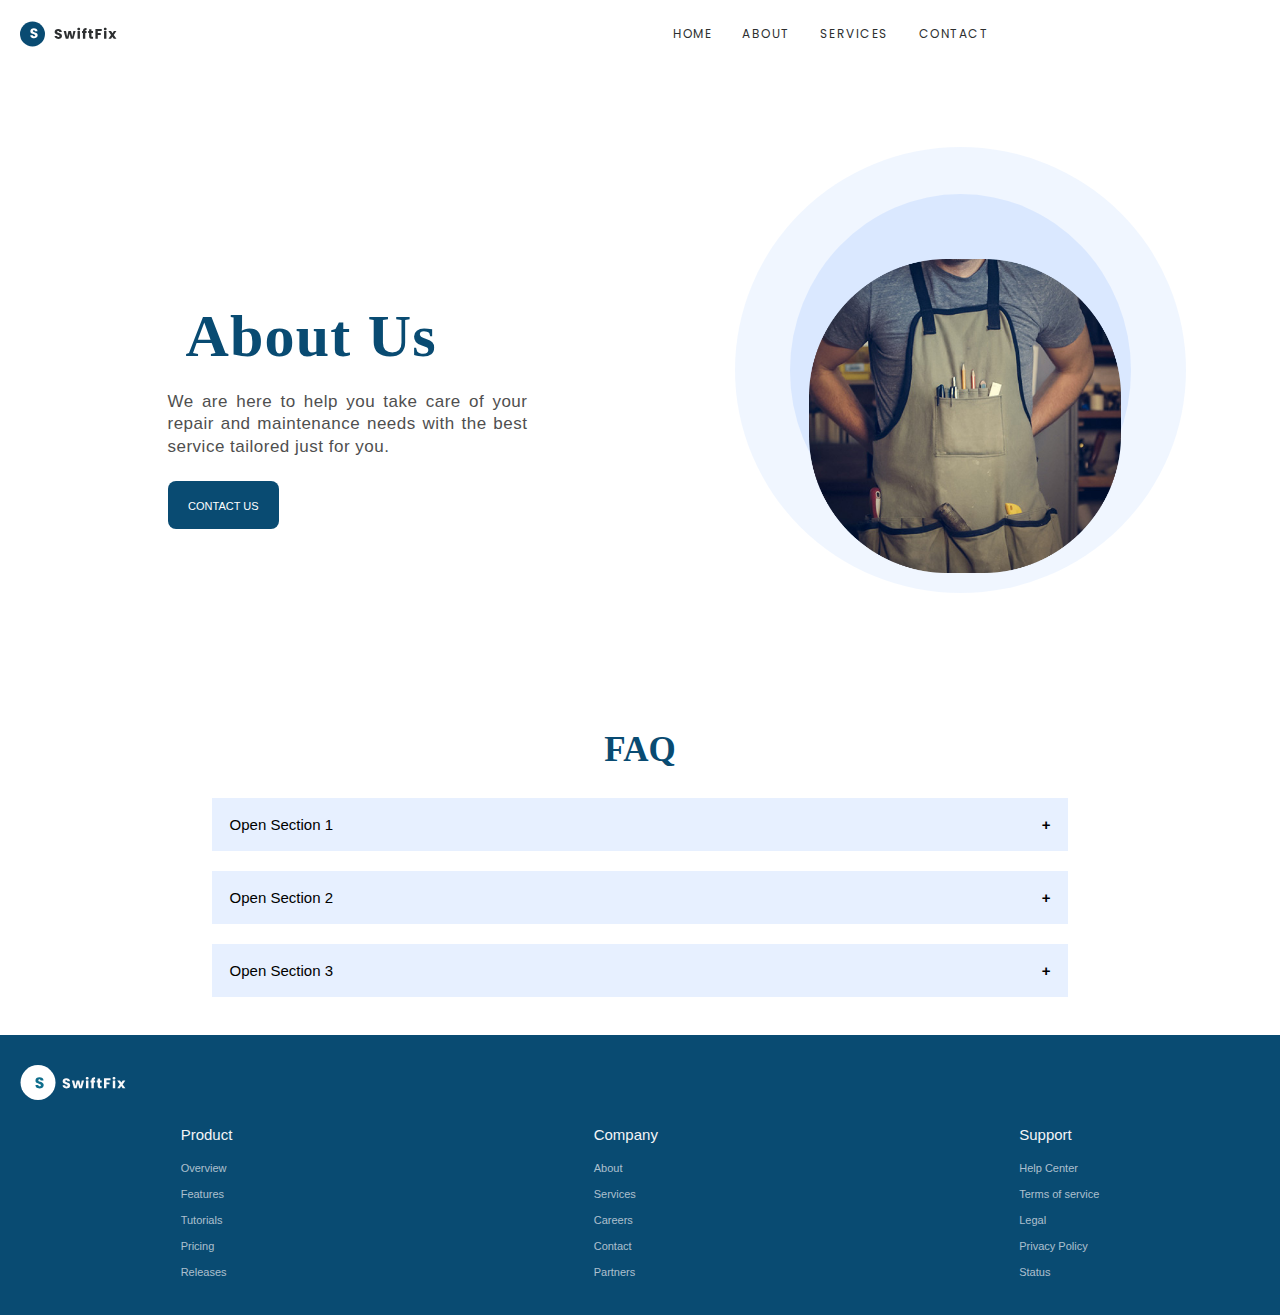
==== commit 80835c30: "Final version" ====
--- a/about.html
+++ b/about.html
@@ -4,9 +4,15 @@
 <head>
     <meta charset="UTF-8">
     <meta name="viewport" content="width=device-width, initial-scale=1.0">
-    <title>Document</title>
+    <!-- Site Metas -->
+    <meta name="keywords"
+        content="consultations, conseil, services, expertise, domaine d'expertise, spécialiste, professionnels, solutions">
+    <meta name="description"
+        content="Obtenez des consultations professionnelles de nos experts dans divers domaines. Nous offrons des services de conseil personnalisés pour répondre à vos besoins.">
+    <meta name="author" content="Nom du responsable de l'entreprise">
+    <title>SwiftFix About page</title>
     <!-- CSS -->
-    <link rel="stylesheet" href="css/style.css" />
+    <link rel="stylesheet" href="css/style.css">
     <!-- Unicons CSS -->
     <link rel="stylesheet" href="https://unicons.iconscout.com/release/v4.0.0/css/line.css" />
     <script src="js/script.js" defer></script>
@@ -97,7 +103,8 @@
             <div class="content">
                 <p>Lorem ipsum dolor sit amet, consectetur adipisicing elit, sed do eiusmod tempor incididunt ut labore
                     et dolore magna aliqua. Ut enim ad minim veniam, quis nostrud exercitation ullamco laboris nisi ut
-                    aliquip ex ea commodo consequatLorem ipsum dolor sit amet, consectetur adipisicing elit, sed do eiusmod tempor incididunt ut labore
+                    aliquip ex ea commodo consequatLorem ipsum dolor sit amet, consectetur adipisicing elit, sed do
+                    eiusmod tempor incididunt ut labore
                     et dolore magna aliqua. Ut enim ad minim veniam, quis nostrud exercitation ullamco laboris nisi ut
                     aliquip ex ea commodo consequat.</p>
             </div>
@@ -105,7 +112,8 @@
             <div class="content">
                 <p>Lorem ipsum dolor sit amet, consectetur adipisicing elit, sed do eiusmod tempor incididunt ut labore
                     et dolore magna aliqua. Ut enim ad minim veniam, quis nostrud exercitation ullamco laboris nisi ut
-                    aliquip ex ea commodo consequatLorem ipsum dolor sit amet, consectetur adipisicing elit, sed do eiusmod tempor incididunt ut labore
+                    aliquip ex ea commodo consequatLorem ipsum dolor sit amet, consectetur adipisicing elit, sed do
+                    eiusmod tempor incididunt ut labore
                     et dolore magna aliqua. Ut enim ad minim veniam, quis nostrud exercitation ullamco laboris nisi ut
                     aliquip ex ea commodo consequat.</p>
             </div>
@@ -113,7 +121,8 @@
             <div class="content">
                 <p>Lorem ipsum dolor sit amet, consectetur adipisicing elit, sed do eiusmod tempor incididunt ut labore
                     et dolore magna aliqua. Ut enim ad minim veniam, quis nostrud exercitation ullamco laboris nisi ut
-                    aliquip ex ea commodo consequatLorem ipsum dolor sit amet, consectetur adipisicing elit, sed do eiusmod tempor incididunt ut labore
+                    aliquip ex ea commodo consequatLorem ipsum dolor sit amet, consectetur adipisicing elit, sed do
+                    eiusmod tempor incididunt ut labore
                     et dolore magna aliqua. Ut enim ad minim veniam, quis nostrud exercitation ullamco laboris nisi ut
                     aliquip ex ea commodo consequat.</p>
             </div>
--- a/css/style.css
+++ b/css/style.css
@@ -1,707 +1,2160 @@
-:root {
-    --base-font-size: 1rem;
-    --primary-color: #094B72;
-}
-/* * {
-  
-    box-sizing: border-box;
- 
+/* ****************************** ****************************** */
+
+/*  M O B I L E    F I R S T  */
+
+/* ****************************** ****************************** */
+
+@import url('https://fonts.googleapis.com/css2?family=Poppins&family=Raleway&family=Titillium+Web&display=swap');
+
+* {
+  margin: 0;
+  padding: 0;
+  box-sizing: border-box;
+
+}
+
+body {
+  margin-top: 80px;
+  width: 100%;
+}
+
+/* --------- Dropdown ----------- */
+.nav .nav-item .dropdown {
+  display: none;
+  position: absolute;
+  background-color: #fff;
+  min-width: 160px;
+  box-shadow: 0px 8px 16px 0px rgba(0, 0, 0, 0.2);
+  z-index: 1;
+  list-style: none;
+  padding: 0;
+  margin: 0;
+  left: 0;
+}
+
+.nav .nav-item .dropdown li {
+  padding: 12px 16px;
+  text-decoration: none;
+  display: block;
+  color: #2D2F30;
+}
+
+.nav .nav-item .dropdown a {
+  color: #2D2F30;
+  text-transform: none;
+}
+
+/* Affichage du dropdown au survol */
+.nav .nav-item:hover .dropdown {
+  display: block;
+  right: 0;
+}
+
+/* -------------------------------------- */
+
+.nav svg {
+  width: 6.25rem;
+  height: 2.25rem;
+  margin-top: 1.063px;
+  flex-shrink: 0;
+  fill: #094B72;
+}
+
+.nav {
+  position: fixed;
+  top: 0;
+  left: 0;
+  width: 100%;
+  padding: 15px 200px;
+}
+
+.nav,
+.nav .nav-links {
+  display: flex;
+  align-items: center;
+}
+
+.nav {
+  justify-content: space-between;
+}
+
+a {
+  color: #000000;
+  text-decoration: none;
+  color: #2D2F30;
+  font-family: 'Poppins', sans-serif;
+  font-size: 0.75rem;
+  font-style: normal;
+  font-weight: 400;
+  line-height: 1.438rem;
+  letter-spacing: 1.5px;
+  margin: -0.625rem 0 0 0.625rem;
+  text-transform: uppercase;
+}
+
+.nav .logo {
+  font-size: 22px;
+  font-weight: 500;
+}
+
+.nav .nav-links {
+  column-gap: 20px;
+  list-style: none;
+}
+
+.nav .nav-links a {
+  transition: all 0.2s linear;
+}
+
+.nav.openSearch .nav-links a {
+  opacity: 0;
+  pointer-events: none;
+}
+
+.nav .search-icon {
+  color: #000000;
+  font-size: 20px;
+  cursor: pointer;
+
+}
+
+.nav .search-box {
+  position: absolute;
+  right: 250px;
+  height: 45px;
+  max-width: 555px;
+  width: 100%;
+  opacity: 0;
+  pointer-events: none;
+  transition: all 0.2s linear;
+}
+
+.nav.openSearch .search-box {
+  opacity: 1;
+  pointer-events: auto;
+}
+
+.search-box .search-icon {
+  position: absolute;
+  left: 15px;
+  top: 50%;
+  left: 15px;
+  color: #4a98f7;
+  transform: translateY(-50%);
+}
+
+.search-box input {
+  height: 100%;
+  width: 100%;
+  border: none;
+  outline: none;
+  border-radius: 6px;
+  background-color: #ffffff;
+  padding: 0 15px 0 45px;
+}
+
+.nav .navOpenBtn,
+.nav .navCloseBtn {
+  display: none;
+}
+
+body section {
+  display: block;
+}
+
+
+/* ------------------------------------------- */
+/* /////////////  Index Page ///////////////// */
+.title h1,
+.title p {
+  width: 360px;
+}
+
+.card1,
+.card2 {
+  width: 340px;
+}
+
+/* ------------------------------------------- */
+/* /////////////  About Page ///////////////// */
+
+.collapsible {
+  width: 304px;
+}
+
+.about__heading h1,
+.contact__heading h1 {
+  width: 244.41px;
+}
+
+.content {
+  width: 304px;
+}
+
+.contact__title {
+  width: 100%;
+  display: flex;
+  flex-direction: column;
+  align-items: center;
+}
+
+
+/* index main */
+
+.main {
+  width: 100%;
+  box-sizing: border-box;
+}
+
+.container {
+  display: flex;
+  flex-direction: column;
+  flex-wrap: wrap;
+  align-items: center;
+}
+
+h1 {
+  font-size: 51px;
+  margin-bottom: 1rem;
+  color: #094B72;
+  padding: 0 18px;
+
+}
+
+.title,
+.main__image,
+#form {
+  display: flex;
+  flex-direction: column;
+  align-items: center;
+}
+
+.main__title p {
+  font-size: 17px;
+  color: #4F4F4F;
+  font-family: 'Plus Jakarta Sans', sans-serif;
+  font-style: normal;
+  font-weight: 500;
+  line-height: 133%;
+  letter-spacing: -0.5px;
+  text-align: justify;
+  padding: 0 20px;
+}
+
+#description,
+.logo__companies {
+  display: none;
+}
+
+.main__title button,
+.form-flow button {
+  width: 111.6px;
+  height: 48px;
+  flex-shrink: 0;
+  border-radius: 8px;
+  border: 0px;
+  background: #094B72;
+  padding: 0;
+  margin-top: 23px;
+}
+
+button span {
+  font-size: 11px;
+  color: #FFFFFF;
+}
+
+.main__image {
+  margin-top: 30px;
+}
+
+.ellipse1 {
+  height: 345px;
+  width: 340px;
+  background: rgba(110, 168, 255, 0.10);
+  border-radius: 50%;
+  display: flex;
+  justify-content: center;
+  align-items: center;
+  padding: 0 0 0px 0px;
+}
+
+.ellipse2 {
+  height: 282px;
+  width: 278px;
+  background: #6ea8ff2b;
+  border-radius: 50%;
+  display: flex;
+  justify-content: center;
+  align-items: center;
+}
+
+.ellipse2 img {
+  width: 300px;
+  padding: 38px 50px 0;
+}
+
+.name {
+  display: flex;
+  flex-wrap: wrap;
+  justify-content: center;
+  flex-shrink: 0;
+  border-radius: 10px;
+  background: #FFFFFF;
+  box-shadow: rgba(100, 100, 111, 0.2) 0px 7px 29px 0px;
+  flex-direction: column;
+  align-items: center;
+  height: 70px;
+  width: 214px;
+}
+
+.name h2 {
+  font-family: 'Plus Jakarta Sans', sans-serif;
+  font-size: 17px;
+  font-style: normal;
+  font-weight: 600;
+  line-height: 18px;
+}
+
+.name p {
+  font-family: 'Plus Jakarta Sans', sans-serif;
+  font-size: 12px;
+  padding: 4px 0;
+}
+
+/* ///////////// Section 2 ///////////////// */
+
+.feature__section,
+.cta__section {
+  background: rgb(242, 247, 255);
+  display: flex;
+  flex-direction: column;
+  align-items: center;
+}
+
+.side1 {
+  display: flex;
+  flex-direction: column;
+  width: 232px;
+  align-items: center;
+  margin-top: 25px;
+}
+
+.title2 h2 {
+  font-family: 'Playfair Display';
+  font-size: 37px;
+
+}
+
+.side2 {
+  display: flex;
+  flex-direction: column;
+  align-items: center;
+  width: 200px;
+  margin: 30px 0;
+  row-gap: 19px;
+}
+
+.feature {
+  background: rgb(252, 252, 252);
+  box-shadow: rgba(0, 0, 0, 0.06) 0px 18px 58px 16px;
+  width: 215px;
+  height: 248px;
+  padding: 24px 24px 0;
+  display: flex;
+  flex-direction: column;
+  align-items: flex-start;
+  row-gap: 6px;
+}
+
+/* .num3,
+.num4 {
+  row-gap: 11px;
+} */
+
+.feature svg {
+  width: 25px;
+  height: 25px;
+}
+
+/* --- Button Animee --- */
+
+button {
+  position: relative;
+  display: inline-block;
+  cursor: pointer;
+  outline: none;
+  border: 0;
+  vertical-align: middle;
+  text-decoration: none;
+  background: transparent;
+  padding: 0;
+  font-size: inherit;
+}
+
+button.learn-more {
+  width: 168px;
+  margin: 5px 0;
+}
+
+button.learn-more .circle {
+  transition: all 0.45s cubic-bezier(0.65, 0, 0.076, 1);
+  position: relative;
+  display: block;
+  margin: 0;
+  width: 30px;
+  height: 30px;
+  background: #094B72;
+  border-radius: 1.625rem;
+}
+
+button.learn-more .circle .icon {
+  transition: all 0.45s cubic-bezier(0.65, 0, 0.076, 1);
+  position: absolute;
+  top: 0;
+  bottom: 0;
+  margin: auto;
+  background: #fff;
+}
+
+button.learn-more .circle .icon.arrow {
+  transition: all 0.45s cubic-bezier(0.65, 0, 0.076, 1) 0s;
+  left: 0.625rem;
+  width: 10px;
+  height: 3px;
+  background: none;
+}
+
+button.learn-more .circle .icon.arrow::before {
+  position: absolute;
+  content: "";
+  top: -0.29rem;
+  right: 0.0625rem;
+  width: 0.625rem;
+  height: 0.625rem;
+  border-top: 0.125rem solid #fff;
+  border-right: 0.125rem solid #fff;
+  transform: rotate(45deg);
+}
+
+button.learn-more .button-text {
+  transition: all 0.45s cubic-bezier(0.65, 0, 0.076, 1);
+  position: absolute;
+  top: 0;
+  left: 0;
+  right: 0;
+  bottom: 0;
+  padding: 7px 0 0;
+  color: #094B72;
+  font-weight: 700;
+  line-height: 1.6;
+  text-align: center;
+  text-transform: uppercase;
+}
+
+button:hover .circle {
+  width: 100%;
+}
+
+button:hover .circle .icon.arrow {
+  background: #fff;
+  transform: translate(1rem, 0);
+}
+
+button:hover .button-text {
+  color: #fff;
+}
+
+/* --------- Modal ---------- */
+.modal {
+  display: none;
+  position: fixed;
+  z-index: 1;
+  padding-top: 100px;
+  left: 0;
+  top: 0;
+  width: 100%;
+  height: 100%;
+  overflow: auto;
+  backdrop-filter: blur(10px);
+  background-color: rgba(0, 0, 0, 0.4);
+}
+
+/* Modal Content */
+.modal-content {
+  background-color: #fefefe;
+  margin: auto;
+  padding: 20px;
+  border: 1px solid #888;
+  /* width: 80%; */
+  width: 288px;
+  height: 300px;
+  border-radius: 1rem;
+}
+
+/* The Close Button */
+.close {
+  color: #aaaaaa;
+  float: right;
+  font-size: 28px;
+  font-weight: bold;
+}
+
+.close:hover,
+.close:focus {
+  color: #000;
+  text-decoration: none;
+  cursor: pointer;
+}
+
+/* ------ Message Card --------- */
+.card {
+  max-width: 320px;
+  border-width: 1px;
+  border-color: rgba(219, 234, 254, 1);
+
+  background-color: rgba(255, 255, 255, 1);
+  padding: 1rem;
+}
+
+.header {
+  display: flex;
+  align-items: center;
+  grid-gap: 1rem;
+  gap: 1rem;
+}
+
+.icon svg {
+  height: 1rem;
+  width: 1rem;
+}
+
+.alert {
+  font-weight: 600;
+  color: rgba(107, 114, 128, 1);
+}
+
+.message {
+  margin-top: 1rem;
+  color: rgba(107, 114, 128, 1);
+}
+
+.actions {
+  margin-top: 1.5rem;
+}
+
+.actions a {
+  text-decoration: none;
+}
+
+.mark-as-read,
+.read {
+  display: inline-block;
+  border-radius: 0.5rem;
+  width: 100%;
+  padding: 0.75rem 1.25rem;
+  text-align: center;
+  font-size: 0.875rem;
+  line-height: 1.25rem;
+  font-weight: 600;
+}
+
+.read {
+  background-color: rgba(59, 130, 246, 1);
+  color: rgba(255, 255, 255, 1);
+}
+
+.mark-as-read {
+  margin-top: 0.5rem;
+  background-color: rgba(249, 250, 251, 1);
+  color: rgba(107, 114, 128, 1);
+  transition: all .15s ease;
+}
+
+.mark-as-read:hover {
+  background-color: rgb(230, 231, 233);
+}
+
+/* ------------------------------------------- */
+/* ///////////// Section 3 ///////////////// */
+
+.achievement__section {
+  flex-shrink: 0;
+  background: url(../images/Patterns.svg) rgb(9, 75, 114);
+  margin-top: 0;
+  color: #FFF;
+  height: 500px;
+}
+
+.achievement__title,
+.card1,
+.card2 {
+  display: flex;
+  flex-wrap: wrap;
+  flex-direction: column;
+  align-items: center;
+}
+
+.achievement__title h3 {
+  margin: 15px 0 0;
+  text-align: center;
+  font-feature-settings: "salt", "liga" 0;
+  font-family: "Playfair Display";
+  font-size: 25px;
+  font-style: normal;
+  font-weight: 900;
+  line-height: 64px;
+  letter-spacing: 0.24px;
+}
+
+.achievement__title p {
+  font-feature-settings: "salt", "liga" 0;
+  font-family: 'Poppins', sans-serif;
+  font-size: 10px;
+  font-style: normal;
+  letter-spacing: 0.5px;
+}
+
+.stats,
+.testimonial_section,
+.cards {
+  display: flex;
+  flex-direction: column;
+  align-items: center;
+}
+
+.stats__container {
+  row-gap: 66px;
+  margin-top: 45px;
+}
+
+.stats span {
+  color: #FFF;
+  text-align: center;
+  font-family: 'Poppins', sans-serif;
+  font-size: 30px;
+  font-style: normal;
+  font-weight: 600;
+}
+
+.stats p {
+  color: #FFF;
+  text-align: center;
+  font-feature-settings: "salt", "liga" 0;
+  font-family: 'Poppins', sans-serif;
+  font-size: 14px;
+  font-style: normal;
+  line-height: 29px;
+}
+
+/* ------------------------------------------- */
+/* ///////////// Section 4 ///////////////// */
+
+.testimonial_section {
+  background: rgb(234 242 255);
+  height: 460px;
+}
+
+.wrapper {
+  display: flex;
+  margin: 0 34px;
+  position: relative;
+  background-color: rgb(236 243 255);
+  ;
+}
+
+.wrapper i {
+  top: 50%;
+  height: 44px;
+  width: 44px;
+  color: #343F4F;
+  cursor: pointer;
+  font-size: 1.15rem;
+  position: absolute;
+  text-align: center;
+  line-height: 44px;
+  background: #fff;
+  border-radius: 50%;
+  transform: translateY(-50%);
+  transition: transform 0.1s linear;
+}
+
+.wrapper i:active {
+  transform: translateY(-50%) scale(0.9);
+}
+
+.wrapper i:hover {
+  background: #f2f2f2;
+}
+
+.wrapper i:first-child {
+  left: -22px;
+  display: none;
+}
+
+.wrapper i:last-child {
+  right: -22px;
+}
+
+.wrapper .carousel {
+  font-size: 0px;
+  cursor: pointer;
+  overflow: hidden;
+  white-space: nowrap;
+  scroll-behavior: smooth;
+}
+
+.carousel.dragging {
+  cursor: grab;
+  scroll-behavior: auto;
+}
+
+.carousel.dragging img {
+  pointer-events: none;
+}
+
+.carousel img {
+  height: 340px;
+  object-fit: contain;
+  user-select: none;
+  margin-left: 14px;
+  width: calc(100% / 3);
+}
+
+.carousel img:first-child {
+  margin-left: 0px;
+}
+
+@media screen and (max-width: 900px) {
+  .carousel img {
+    width: calc(100% / 2);
+  }
+}
+
+@media screen and (max-width: 550px) {
+  .carousel img {
+    width: 100%;
+  }
+}
+
+
+.cards {
+  row-gap: 10px;
+  margin-bottom: 31px;
+
+}
+
+.card1,
+.card2 {
+  margin: 10px 10px 0;
+  background: rgb(255, 255, 255);
+  gap: 10px;
+  padding: 25px 25px 37px;
+  clip-path: polygon(0% 0%, 100% 0%, 100% 95%, 52% 95%, 50% 100%, 48% 95%, 0px 95%);
+  border-bottom-left-radius: 51px;
+  border-bottom-right-radius: 51px;
+  border-top-left-radius: 42px;
+  border-top-right-radius: 42px;
+}
+
+.client1,
+.client2 {
+  display: flex;
+  flex-direction: row;
+  align-items: center;
+  column-gap: 13px;
+  justify-content: center;
+}
+
+.testimonial_section h2 {
+  background: rgb(234 242 255);
+  font-size: 34px;
+  margin: 35px 0 10px;
+  font-feature-settings: "salt", "liga" 0;
+  font-family: "Raleway", sans-serif;
+  font-style: normal;
+  font-weight: 700;
+  line-height: 64px;
+  letter-spacing: 0.5px;
+  padding: 5px 28px;
+  color: #094B72;
+}
+
+.cards {
+  row-gap: 10px;
+  margin-bottom: 31px;
+}
+
+.card1,
+.card2 {
+  margin: 10px 10px 0;
+  background: rgb(255, 255, 255);
+  gap: 10px;
+  padding: 25px 25px 37px;
+  clip-path: polygon(0% 0%, 100% 0%, 100% 95%, 52% 95%, 50% 100%, 48% 95%, 0px 95%);
+  border-bottom-left-radius: 51px;
+  border-bottom-right-radius: 51px;
+  border-top-left-radius: 42px;
+  border-top-right-radius: 42px;
+}
+
+.client1,
+.client2 {
+  display: flex;
+  flex-direction: row;
+  align-items: center;
+  column-gap: 13px;
+  justify-content: center;
+}
+
+/* ----- Caroussel ----- */
+
+.mySlides1,
+.mySlides2 {
+  display: none;
+}
+
+/* Slideshow container */
+
+.slideshow-container {
+  max-width: 100%;
+  position: relative;
+  margin: auto;
+}
+
+/* Next & previous buttons */
+
+.prev,
+.next {
+  cursor: pointer;
+  position: absolute;
+  top: 50%;
+  width: auto;
+  padding: 16px;
+  margin-top: -40px;
+  color: white;
+  font-weight: bold;
+  font-size: 18px;
+  transition: 0.6s ease;
+  border-radius: 0 3px 3px 0;
+  user-select: none;
+}
+
+/* Position the "next button" to the right */
+
+.next {
+  right: 0;
+  border-radius: 3px 0 0 3px;
+}
+
+/* On hover, add a grey background color */
+
+.prev:hover,
+.next:hover {
+  background-color: #f1f1f1;
+  color: black;
+}
+
+/* ------------------------------------------- */
+/* ///////////// Section 5 ///////////////// */
+
+.cta__section {
+  background: none;
+}
+
+.first__part {
+  display: flex;
+  flex-direction: column;
+  width: 280px;
+  align-items: center;
+  margin-top: 25px;
+  row-gap: 30px;
+}
+
+.first__part h3 {
+  font-family: 'Playfair Display';
+  font-size: 31px;
+}
+
+.cta__section button {
+  width: 152px;
+  height: 48px;
+  flex-shrink: 0;
+  border-radius: 8px;
+  border: 0px;
+  background: #094B72;
+  padding: 0;
+  margin: 23px;
+  display: flex;
+  flex-direction: row;
+  align-items: center;
+  justify-content: space-evenly;
+}
+
+.cta__section button img {
+  width: 23px;
+
+}
+
+.cta__section button span {
+  color: #FFF;
+  font-size: 17px;
+}
+
+/* ------------------------------------------- */
+/* /////////////  Footer ///////////////// */
+
+footer {
+  flex-shrink: 0;
+  background: #094B72;
+  height: 280px;
+}
+
+.footer__logo svg {
+  width: 120px;
+  height: 35px;
+  margin: 30px 0px 0px 14px;
+}
+
+.footer__nav {
+  display: flex;
+  align-items: center;
+  justify-content: space-around;
+  margin-top: 16px;
+}
+
+.footer__nav ul {
+  list-style-type: none;
+}
+
+.footer__nav ul li {
+  color: #eeeff4b8;
+  font-feature-settings: 'salt' on, 'liga' off;
+  font-family: 'Inter', sans-serif;
+  font-size: 11px;
+  font-style: normal;
+  font-weight: 400;
+  line-height: 26px;
+  padding: 0;
+}
+
+.footer__nav .heading {
+  color: #F4F5F7;
+  padding: 0 0 5px 0;
+  font-size: 15px;
+  font-style: normal;
+  font-weight: 500;
+  line-height: 30px;
+}
+
+/* ------------------------------------------- */
+/* /////////////  Contact Page ///////////////// */
+
+.contact__title {
+  margin-top: 60px;
+  display: flex;
+  flex-direction: column;
+  align-items: center;
+  /* width: 80%; */
+}
+
+.contact__heading {
+  /* font-size: 40px; */
+  width: 244.41px;
+}
+
+.contact__heading h1 {
+  font-size: 42px;
+}
+
+#form {
+  row-gap: 10px;
+  width: 100%;
+  margin-top: 25px;
+}
+
+.contact__dropdown {
+  display: flex;
+  flex-direction: column;
+  width: 165.6px;
+  row-gap: 5px;
+}
+
+.selections select {
+  width: 165.6px;
+}
+
+.elements {
+  display: flex;
+  flex-direction: column;
+}
+
+.form-flow {
+  width: 70%;
+}
+
+.contact__title input {
+  width: 100%;
+  border: none;
+  height: 40px;
+  padding: 0;
+  padding-left: 25px;
+  background-color: #ffffff;
+  outline: none;
+  box-shadow: 0 0 7px 0 rgba(0, 0, 0, 0.2);
+}
+
+.contact__title input.message__box {
+  height: 135px;
+}
+
+label {
+  font-family: 'Lato', sans-serif;
+  color: #727272;
+}
+
+.contact__title select option {
+  color: #AEAEAE;
+  font-family: 'Lato', sans-serif;
+  font-size: 14px;
+  font-style: normal;
+  font-weight: 700;
+  line-height: 120%;
+  letter-spacing: 0.28px;
+}
+
+.contact__title select {
+  width: 100%;
+  border: none;
+  font-family: 'Lato', sans-serif;
+  height: 40px;
+  margin-top: 10px;
+  padding-left: 25px;
+  background-color: #ffffff;
+  outline: none;
+  box-shadow: 0 0 7px 0 rgba(0, 0, 0, 0.2);
+}
+
+.elements__button {
+  display: flex;
+  flex-direction: row;
+  justify-content: center;
+}
+
+/* ////// Map //// */
+
+.contact__map {
+  height: 450px;
+  display: flex;
+  justify-content: center;
+  align-items: center;
+  width: 100%;
+}
+
+#googleMap {
+  width: 75%;
+  height: 80%;
+}
+
+/* ----- Form Validation ----------- */
+
+.form-flow i {
+  right: 1rem;
+  bottom: 2.1rem;
+  visibility: hidden;
+}
+
+.form-flow small {
+  visibility: hidden;
+}
+
+.form-flow.success input {
+  border: 1px solid transparent;
+  border-color: rgb(83, 200, 15);
+  visibility: visible;
+}
+
+.form-flow.error input {
+  border: 1px solid transparent;
+  border-color: rgb(199, 34, 34);
+  visibility: visible;
+}
+
+.form-flow.error select {
+  border: 1px solid red;
+}
+
+.form-flow.success .fa-check-circle {
+  visibility: visible;
+  color: rgb(83, 200, 15);
+}
+
+.form-flow.error .fa-exclamation-circle {
+  visibility: visible;
+  color: rgb(199, 34, 34);
+}
+
+.form-flow.error small {
+  visibility: visible;
+  color: rgb(199, 34, 34);
+  ;
+}
+
+/* ------------------------------------------- */
+/* /////////////  About Page ///////////////// */
+
+.about__main {
+  height: 650px;
+}
+
+#about__image {
+  width: 316px;
+  padding: 46px 50px 0;
+}
+
+.about__title {
+  margin-top: 25px;
+}
+
+/* FAQ section  */
+.faq__section {
+  display: flex;
+  flex-direction: column;
+  padding: 28px;
+  row-gap: 10px;
+  align-items: center;
+}
+
+.collapse {
+  display: flex;
+  flex-direction: column;
+  align-items: center;
+}
+
+.collapse h2 {
+  font-size: 35px;
+  color: #094B72;
+}
+
+.collapsible {
+  background-color: #6ea8ff2b;
+  color: rgb(0, 0, 0);
+  cursor: pointer;
+  padding: 18px;
+  width: 100%;
+  border: none;
+  text-align: left;
+  outline: none;
+  font-size: 15px;
+}
+
+.active,
+.collapsible:hover {
+  background-color: #094B72;
+  color: #FFFFFF;
+}
+
+.collapsible:after {
+  content: '\002B';
+  color: rgb(0, 0, 0);
+  font-weight: bold;
+  float: right;
+  margin-left: 5px;
+}
+
+.active:after {
+  content: "\2212";
+}
+
+.content {
+  padding: 0 18px;
+  max-height: 0;
+  overflow: scroll;
+  transition: max-height 0.2s ease-out;
+  background-color: #f1f1f1;
+}
+
+/* ------------------------------------------- */
+/* /////////////  Service Page ///////////////// */
+
+.title__service h1 {
+  font-size: 37px;
+  padding: 20px 20px 15px;
+}
+
+.image__service {
+  margin-bottom: 25px;
+}
+
+.image__service img {
+  width: 336px;
+  padding: 38px 30px 0;
+}
+
+/* ****************************** ****************************** */
+
+/* R E S P O N S I V E */
+
+/* ****************************** ****************************** */
+
+@media screen and (max-width: 1160px) {
+  .nav {
+    padding: 15px 100px;
+  }
+
+  .nav .search-box {
+    right: 150px;
+  }
+}
+
+@media screen and (min-width : 1000px) {
+  .title2 {
+    width: 100% !important;
+  }
+
+  .side1 h2 {
+    width: 301px;
+    font-size: 42px !important;
+    margin-bottom: 24px;
+  }
+
+  .side1 p {
+    font-size: 18px !important;
+  }
+}
+
+@media screen and (max-width: 950px) {
+  .nav {
+    padding: 15px 50px;
+  }
+
+  .nav .search-box {
+    right: 100px;
+    max-width: 400px;
+  }
+
+}
+
+@media screen and (max-width: 768px) {
+  .testimonial_section {
+    height: 550px;
+  }
+
+  .testimonial_section h2 {
+    font-size: 30px;
+  }
+
+  .menu {
+    width: 30px;
+  }
+
+  #searchIcon {
+    padding-left: 120px;
+  }
+
+  a {
+    color: #fcfcfc;
+    text-decoration: none;
+  }
+
+  .nav .navOpenBtn,
+  .nav .navCloseBtn {
+    display: block;
+    margin-right: 10px;
+
+  }
+
+  .nav {
+    padding: 15px 20px;
+    background: #ffffff;
+    z-index: 1;
+  }
+
+  .nav .nav-links {
+    position: fixed;
+    top: 0;
+    right: -100%;
+    height: 100%;
+    max-width: 280px;
+    width: 100%;
+    padding-top: 100px;
+    row-gap: 30px;
+    flex-direction: column;
+    background-color: #094B72;
+    box-shadow: 0 2px 10px rgba(0, 0, 0, 0.1);
+    transition: all 0.4s ease;
+    z-index: 100;
+
+  }
+
+  .nav.openNav .nav-links {
+    right: 0;
+  }
+
+  .nav .navOpenBtn {
+    color: #000000;
+    font-size: 20px;
+    cursor: pointer;
+  }
+
+  .nav .navCloseBtn {
+    position: absolute;
+    top: 20px;
+    right: 20px;
+    color: #ffffff;
+    font-size: 20px;
+    cursor: pointer;
+  }
+
+  .nav .search-box {
+    top: calc(100% + 10px);
+    max-width: calc(100% - 20px);
+    right: 50%;
+    transform: translateX(50%);
+    box-shadow: 0 2px 10px rgba(0, 0, 0, 0.1);
+  }
+}
+
+@media screen and (min-width: 871px) {
+
+  .name {
+    margin-top: 40px;
+  }
+
+  .ellipse2 {
+    width: 341px;
+    height: 353px;
+  }
+
+  .ellipse1 {
+    width: 451px;
+    height: 446px;
+  }
+
+  .ellipse2 img {
+    width: 366px;
+    height: 457px;
+  }
+}
+
+@media screen and (min-width: 768px) and (max-width: 871px) {
+  .main__image {
+    display: flex;
+    flex-direction: column;
+    align-items: center;
+    margin: 20px 0 0;
+  }
+
+  .ellipse1 {
+    width: 384px;
+    height: 385px;
+  }
+
+  .ellipse2 {
+    width: 308px;
+    height: 312px;
+  }
+
+  .name {
+    margin-top: 40px;
+  }
+
+  .main__image {
+    margin: 50px 0 0;
+  }
+}
+
+/* ------- Dropdown ----- */
+@media screen and (min-width: 769px) {
+
+  .about__heading h1,
+  .contact__heading h1 {
+    width: 300.41px;
+  }
+
+  .nav .nav-item .dropdown {
+    display: none;
+    position: absolute;
+    background-color: #fff;
+    width: 400px;
+    /* Largeur du dropdown */
+    box-shadow: 0px 8px 16px 0px rgba(0, 0, 0, 0.2);
+    z-index: 1;
+    list-style: none;
+    padding: 0;
+    margin-left: 50%;
+    left: 0;
+  }
+
+  .nav .nav-item .dropdown li {
+    padding: 12px 16px;
+    text-decoration: none;
+    display: block;
+    color: #2D2F30;
+  }
+
+  .nav .nav-item .dropdown a {
+    color: #2D2F30;
+    text-transform: none;
+  }
+
+  /* Positionnement du dropdown au-dessus de "service" */
+  .nav .nav-item:nth-child(3):hover .dropdown {
+    display: block;
+    position: absolute;
+    left: 0;
+    top: 100%;
+  }
+
+  .nav {
+    padding: 15px 20px;
+    background: #ffffff;
+    z-index: 1;
+  }
+
+  /* ------------------------------------------- */
+  /* /////////////  Index Page ///////////////// */
+
+  .container,
+  .feature__section {
+    display: grid;
+    grid-template-columns: repeat(2, 1fr);
+    grid-template-rows: repeat(1, 550px);
+    background-color: #FFFFFF;
+    justify-items: center;
+  }
+
+  .container2 {
+    display: grid;
+    grid-template-columns: repeat(2, 1fr);
+    grid-template-rows: repeat(1, 650px);
+    background-color: #FFFFFF;
+    justify-items: center;
+
+  }
+
+
+  /* .container {
+    justify-items: center;
   } */
 
-body {
+  .title {
+    /* width: 100%; */
+    width: 345px;
+    display: flex;
+    flex-direction: column;
+    align-items: flex-start;
+  }
+
+  .main__title .title h1 {
+    color: #094B72;
+    font-family: 'Playfair Display';
+    font-size: 60px;
+    font-style: normal;
+    font-weight: 700;
+    line-height: 70px;
+    letter-spacing: 0.02em;
     margin: 0;
-    padding: 0;
-}
-
-/* ------- header ------- */
-
-.logo {
+  }
+
+  .main__title {
+    margin: 50px 0 10px 40px;
+  }
+
+  .main__image {
     display: flex;
-    padding: 0;
-    margin: 0.625rem 0 0;
-}
-
-.logo svg {
-    width: 9.375rem;
-    height: 2.25rem;
-    margin-top: 1.063px;
-    flex-shrink: 0;
-    fill: #094B72;
-}
-
-.nav__bar {
+    flex-direction: column;
+    align-items: center;
+    /* margin: 20px 0 0; */
+  }
+
+  .ellipse1 {
+    /* width: 384px;   Pour width entre 769 et 800
+    height: 385px; */
+    /* width: 484px;
+    height: 462px; */
+    background: rgba(110, 168, 255, 0.10);
+    border-radius: 50%;
     display: flex;
-    padding: 0;
-    gap: 1.875rem;
-}
-
-header ul li {
-    float: right;
-    display: inline-flex;
-    padding: 0.75rem;
     justify-content: center;
     align-items: center;
-    gap: 3.5rem;
-}
-
-header ul li a {
-    display: block;
-    text-align: center;
-    text-decoration: none;
-    color: #2D2F30;
+    /* padding: 0 0 0px 0px; */
+  }
+
+  .ellipse2 {
+    /* width: 308px;   Pour width entre 769 et 800
+    height: 312px; */
+    /* width: 341px;
+    height: 353px; */
+    background: #6ea8ff2b;
+    border-radius: 50%;
+    display: flex;
+    justify-content: center;
+    align-items: center;
+    /* padding: 0.49px 110px 171px 68.2px; */
+    /* margin-top: -171px; */
+  }
+
+  .ellipse2 img {
+
+    /* width: 340px;
+    height: 418px; */
+    margin: 46px 0 0 10px;
+  }
+
+  .main__title p {
+    font-size: 17px;
+    color: #4F4F4F;
+    font-family: 'Plus Jakarta Sans', sans-serif;
+    font-style: normal;
+    font-weight: 500;
+    line-height: 133%;
+    letter-spacing: 0.5px;
+    text-align: justify;
+    padding: 20px 0 0;
+  }
+
+  .main__title button {
+    width: 111.6px;
+    height: 48px;
+    flex-shrink: 0;
+    border-radius: 8px;
+    border: 0px;
+    background: #094B72;
+    padding: 0;
+    margin-top: 23px;
+  }
+
+  .main__title button span {
+    font-size: 11px;
+    color: #FFFFFF;
+  }
+
+  .name {
+    display: flex;
+    flex-wrap: wrap;
+    justify-content: center;
+    flex-shrink: 0;
+    border-radius: 10px;
+    background: #FFFFFF;
+    box-shadow: rgba(100, 100, 111, 0.2) 0px 7px 29px 0px;
+    flex-direction: column;
+    align-items: center;
+    height: 70px;
+    width: 214px;
+  }
+
+  .name h2 {
+    font-family: 'Plus Jakarta Sans', sans-serif;
+    font-size: 17px;
+    font-style: normal;
+    font-weight: 600;
+    line-height: 18px;
+  }
+
+  .name p {
+    font-family: 'Plus Jakarta Sans', sans-serif;
+    font-size: 12px;
+    padding: 4px 0;
+  }
+
+  .logo__companies {
+    display: flex;
+    flex-direction: row;
+    align-items: center;
+    flex-wrap: wrap;
+    justify-content: space-between;
+    row-gap: 10px;
+    padding: 10px;
+  }
+
+  /* ///////////// Section 2 ///////////////// */
+
+
+  .feature__section {
+    grid-template-columns: repeat(2, 1fr);
+    grid-template-rows: repeat(1, 620px);
+    background: rgb(242, 247, 255);
+  }
+
+
+  .side1 {
+    width: 294.31px;
+    display: flex;
+    flex-direction: column;
+    align-content: center;
+    flex-wrap: wrap;
+    justify-content: center;
+  }
+
+  .title2 {
+    width: 217px;
+  }
+
+  .side1 h2 {
+    font-family: "Playfair Display";
+    font-size: 30px;
+    font-weight: 700;
+    line-height: 64px;
+    letter-spacing: 0.323077px;
+    text-align: left;
+  }
+
+  .side1 p {
+    color: #6a6a6a;
+    font-feature-settings: "clig" 0, "liga" 0;
     font-family: 'Poppins', sans-serif;
-    font-size: 0.75rem;
+    font-size: 11px;
     font-style: normal;
     font-weight: 400;
-    line-height: 1.438rem;
-    letter-spacing: 1.5px;
-    margin: -0.625rem 0 0 0.625rem;
+    line-height: 36px;
+    letter-spacing: 0.5px;
+  }
+
+  .side2 {
+    display: grid;
+    grid-template-columns: repeat(2, 1fr);
+    grid-template-rows: repeat(1, 282px);
+    /* row-gap: 0px; */
+    column-gap: 30px;
+    /* margin-top: 45px; */
+    margin-left: -10px;
+    width: 489.6px;
+    justify-items: start;
+  }
+
+  .feature svg {
+    width: 16.8px;
+  }
+
+  .feature h3 {
+    color: #363940;
+    font-family: 'Playfair Display';
+    font-size: 20px;
+    font-style: normal;
+    font-weight: 550;
+    line-height: 22px;
+    letter-spacing: 0.5px;
+  }
+
+  .feature p {
+    color: #727272;
+    font-feature-settings: 'clig' off, 'liga' off;
+    font-family: 'Plus Jakarta Sans', sans-serif;
+    font-size: 12px;
+    font-style: normal;
+    font-weight: 400;
+    line-height: 24px;
+    letter-spacing: 0.3px;
+  }
+
+  .feature {
+    display: flex;
+    width: 215px;
+    height: 231px;
+    padding: 24px;
+    flex-direction: column;
+    align-items: flex-start;
+    border-radius: 8px;
+    background: rgb(252, 252, 252);
+    box-shadow: rgba(0, 0, 0, 0.06) 0px 18px 58px 16px;
+    gap: 0;
+  }
+
+  /* --- Button Animee --- */
+
+  button {
+    position: relative;
+    display: inline-block;
+    cursor: pointer;
+    outline: none;
+    border: 0;
+    vertical-align: middle;
+    text-decoration: none;
+    background: transparent;
+    padding: 0;
+    font-size: inherit;
+  }
+
+  button.learn-more {
+    width: 168px;
+    margin: 5px 0;
+  }
+
+  button.learn-more .circle {
+    transition: all 0.45s cubic-bezier(0.65, 0, 0.076, 1);
+    position: relative;
+    display: block;
+    margin: 0;
+    width: 30px;
+    height: 30px;
+    background: #094B72;
+    border-radius: 1.625rem;
+  }
+
+  button.learn-more .circle .icon {
+    transition: all 0.45s cubic-bezier(0.65, 0, 0.076, 1);
+    position: absolute;
+    top: 0;
+    bottom: 0;
+    margin: auto;
+    background: #fff;
+  }
+
+  button.learn-more .circle .icon.arrow {
+    transition: all 0.45s cubic-bezier(0.65, 0, 0.076, 1) 0s;
+    left: 0.625rem;
+    width: 10px;
+    height: 3px;
+    background: none;
+  }
+
+  button.learn-more .circle .icon.arrow::before {
+    position: absolute;
+    content: "";
+    top: -0.29rem;
+    right: 0.0625rem;
+    width: 0.625rem;
+    height: 0.625rem;
+    border-top: 0.125rem solid #fff;
+    border-right: 0.125rem solid #fff;
+    transform: rotate(45deg);
+  }
+
+  button.learn-more .button-text {
+    transition: all 0.45s cubic-bezier(0.65, 0, 0.076, 1);
+    position: absolute;
+    top: 0;
+    left: 0;
+    right: 0;
+    bottom: 0;
+    padding: 4px 0 0 10px;
+    color: #094B72;
+    font-weight: 600;
+    line-height: 1.6;
+    text-align: center;
     text-transform: uppercase;
-}
-
-#search {
-    width: 1.5rem;
-    height: 1.5rem;
-    margin-top: 1.188rem;
-}
-
-/* ---------------------------------------- */
-/* ---------------- Section main ------------------ */
-
-
-/* ---------------------------------------- */
-
-
-@media screen and (min-width: 1024px) and (max-width: 1279px) {}
-
-@media screen and (min-width: 1280px) {}
-
-@media screen and (min-width: 699px) and (max-width: 767px) {}
-
-@media screen and (max-width: 700px) {}
-
-@media screen and (max-width: 767px) {
-
-    /* html , body {
-        display: block;
-        width: 43.75rem;
-      }
-       */
-
-    header {
-        margin-top: 10px;
-        width: 43.75rem;
-        display: flex;
-        justify-content: space-around;
-        column-gap: 290px;
-    }
-
-    .nav__bar {
-        display: none;
-    }
-
-    .title,
-    .feature__section {
-        display: flex;
-        justify-content: space-around;
-        flex-wrap: wrap;
-        margin: 0 20%;
-        width: 27.091rem;
-    }
-
-    .main,
-    .feature__section {
-        width: 100%;
-        margin: 0;
-    }
-
-
-    .main__title h1,
-    .title h1 {
-        font-size: 4.875rem;
-        margin-bottom: 1rem;
-        color: var(--primary-color);
-    }
-
-    .main__title p {
-        font-size: 1.5rem;
-        color: var(--neutral-grey-6, #4F4F4F);
-        font-family: 'Plus Jakarta Sans', sans-serif;
-        font-style: normal;
-        font-weight: 500;
-        line-height: 158%;
-        letter-spacing: 0.5px;
-    }
-
-    .main__title button {
-        width: 11.688rem;
-        height: 4.375rem;
-        flex-shrink: 0;
-        border-radius: 8px;
-        border: 0px;
-        background: var(--primary-color);
-        padding: 0;
-        margin-top: 23px;
-        margin: 0 15%;
-
-    }
-
-    .main__title button span {
-        width: 50px;
-        height: 22px;
-        margin: 29px 36px 29px 36px;
-        color: #F9F8F9;
-        font-family: 'Plus Jakarta Sans', sans-serif;
-        font-size: 16px;
-        font-style: normal;
-        font-weight: 700;
-        line-height: 140.5%;
-        letter-spacing: 1.28px;
-    }
-
-    .main__image {
-        margin-top: 30px;
-    }
-
-    .ellipse1 {
-        width: 700px;
-        height: 750px;
-        background: rgba(110, 168, 255, 0.10);
-        border-radius: 50%;
-        display: flex;
-        justify-content: center;
-        align-items: center;
-        padding: 0 0 0px 0px;
-    }
-
-    .ellipse2 {
-        width: 399px;
-        height: 400px;
-        background: #6ea8ff2b;
-        border-radius: 50%;
-        display: flex;
-        justify-content: center;
-        align-items: center;
-        padding: 0.49px 110px 171px 68.2px;
-        margin-top: -171px;
-    }
-
-    .ellipse2 img {
-        width: 438px;
-        height: 671.811px;
-        flex-shrink: 0;
-        margin: 411px 40px 0 105px;
-    }
-
-    .name {
-        display: flex;
-        flex-wrap: wrap;
-        justify-content: center;
-        width: 382px;
-        height: 114px;
-        flex-shrink: 0;
-        border-radius: 10px;
-        background: #FFFFFF;
-        margin: 0px 100px 100px 151px;
-        box-shadow: rgba(100, 100, 111, 0.2) 0px 7px 29px 0px;
-    }
-
-    .name h2 {
-        width: 231px;
-        height: 36px;
-        color: #33475B;
-        text-align: center;
-        font-family: 'Plus Jakarta Sans', sans-serif;
-        font-size: 24px;
-        font-style: normal;
-        font-weight: 700;
-        line-height: 36px;
-        margin-bottom: 0;
-    }
-
-    .name p {
-        width: 161px;
-        height: 36px;
-        color: #727272;
-        text-align: center;
-        font-family: 'Plus Jakarta Sans', sans-serif;
-        font-size: 16px;
-        font-style: normal;
-        font-weight: 500;
-        line-height: 36px;
-        margin: 0 0 10px;
-    }
-
-    /* ///////////// Section 2 ///////////////// */
-
-    .feature__section {
-        background: rgb(242, 247, 255);
-        margin-top: -83px;
-        height: 1626px;
-    }
-
-    .main__title,
-    .feature__section,
-    .achievement__section,
-    .cta__section,
-    footer,
-    .contact__title,
-    .contact__map {
-        display: block;
-        width: 43.75rem;
-    }
-
-    .side1 {
-        height: 291px;
-        display: flex;
-        flex-wrap: wrap;
-    }
-
-    .side1 h2,
-    .cta__section h3 {
-        font-family: "Playfair Display";
-        font-size: 59px;
-        font-weight: 700;
-        line-height: 64px;
-        letter-spacing: 0.323077px;
-        text-align: left;
-        margin-bottom: 0;
-    }
-
-    .side1 p {
-        color: #6a6a6a;
-        font-feature-settings: "clig" 0, "liga" 0;
-        font-family: 'Poppins', sans-serif;
-        font-size: 20px;
-        font-style: normal;
-        font-weight: 400;
-        line-height: 36px;
-        letter-spacing: 0.5px;
-        padding: 0 147px;
-    }
-
-    .side2 {
-        display: flex;
-        flex-wrap: wrap;
-        width: 500px;
-        justify-content: flex-end;
-        row-gap: 40px;
-        margin-top: 78px;
-    }
-
-    .feature h3 {
-        color: #363940;
-        font-family: 'Playfair Display';
-        font-size: 22px;
-        font-style: normal;
-        font-weight: 550;
-        line-height: 22px;
-        letter-spacing: 0.5px;
-    }
-
-    .feature p {
-        color: #727272;
-        font-feature-settings: 'clig' off, 'liga' off;
-        font-family: 'Plus Jakarta Sans', sans-serif;
-        font-style: normal;
-        font-weight: 400;
-        line-height: 24px;
-        letter-spacing: 0.3px;
-        margin-top: 0;
-    }
-
-    .feature {
-        display: flex;
-        width: 224px;
-        height: 224px;
-        padding: 24px;
-        flex-direction: column;
-        align-items: flex-start;
-        border-radius: 8px;
-        background: rgb(252, 252, 252);
-        box-shadow: rgba(0, 0, 0, 0.06) 0px 18px 58px 16px;
-    }
-
-    /* ///////////// Section 3 ///////////////// */
-
-    .achievement__section {
-        /* height: 376px; */
-        flex-shrink: 0;
-        background: url(../images/Patterns.svg) rgb(9, 75, 114);
-        margin-top: 0;
-        color: #FFF;
-    }
-
-    .achievement__title {
-        display: flex;
-        flex-wrap: wrap;
-        justify-content: center;
-    }
-
-    .achievement__title h3 {
-        margin: 30px 0 0;
-        text-align: center;
-        font-feature-settings: "salt", "liga" 0;
-        font-family: "Playfair Display";
-        font-size: 48px;
-        font-style: normal;
-        font-weight: 900;
-        line-height: 64px;
-        letter-spacing: 0.24px;
-
-    }
-
-    .achievement__title p {
-        font-feature-settings: "salt", "liga" 0;
-        font-family: 'Poppins', sans-serif;
-        font-size: 18px;
-        font-style: normal;
-        font-weight: 400;
-        line-height: 32px;
-        letter-spacing: 0.5px;
-        margin-bottom: 50px;
-    }
-
-    .stats__container {
-        row-gap: 30px;
-    }
-
-    .stats {
-        display: flex;
-        flex-direction: column;
-        align-items: center;
-
-    }
-
-    .stats span {
-        color: #FFF;
-        text-align: center;
-        font-feature-settings: "salt", "liga" 0;
-        font-family: 'Poppins', sans-serif;
-        font-size: 48px;
-        font-style: normal;
-        font-weight: 800;
-        line-height: 64px;
-    }
-
-    .stats p {
-        color: #FFF;
-        text-align: center;
-        font-feature-settings: "salt", "liga" 0;
-        font-family: 'Poppins', sans-serif;
-        font-size: 18px;
-        font-style: normal;
-        font-weight: 400;
-        line-height: 32px;
-        letter-spacing: 0.054px;
-    }
-
-    /* ///////////// Section 5 ///////////////// */
-
-    .cta__section {
-        display: flex;
-        flex-direction: column;
-        align-items: center;
-        height: 450px;
-    }
-
-    .cta__section p {
-        color: #4F4F4F;
-        font-family: 'Poppins', sans-serif;
-        font-size: 24px;
-        font-style: normal;
-        font-weight: 400;
-        line-height: 36px;
-        letter-spacing: 0.5px;
-        width: 500px;
-        flex-shrink: 0;
-        align-items: flex-start;
-    }
-
-    .cta__section button {
-        width: 11.688rem;
-        height: 4.375rem;
-        flex-shrink: 0;
-        border-radius: 8px;
-        border: 0px;
-        background: var(--primary-color);
-        padding: 0;
-        margin-top: 23px;
-        margin: 0 15%;
-    }
-
-    .cta__section button span {
-        color: #FFF;
-        font-size: 17px;
-    }
-
-
-    footer {
-        flex-shrink: 0;
-        background: #094B72;
-        height: 350px;
-
-    }
-
-    .footer__logo svg {
-        width: 139px;
-        height: 61px;
-        margin: 30px 0px 0px 30px;
-    }
-
-    .footer__nav {
-        display: flex;
-        align-items: center;
-        justify-content: space-around;
-    }
-
-    .footer__nav ul {
-        list-style-type: none;
-    }
-
-    .footer__nav ul li {
-        color: #eeeff4b8;
-        font-feature-settings: 'salt' on, 'liga' off;
-        font-family: 'Inter', sans-serif;
-        font-size: 16px;
-        font-style: normal;
-        font-weight: 400;
-        line-height: 26px;
-        padding: 0;
-    }
-
-    .footer__nav .heading {
-        color: #F4F5F7;
-        padding: 0 0 20px 0;
-        font-size: 20px;
-        font-style: normal;
-        font-weight: 500;
-        line-height: 30px;
-    }
-
-    /* ---------- About ------------ */
-
-    .about__image .ellipse2 img {
-        width: 486px;
-        height: 498.811px;
-        flex-shrink: 0;
-        margin: 250px 34px 0 81px;
-    }
-
-    .about__image .ellipse1 {
-        width: 700px;
-        height: 659px;
-        margin-top: 50px;
-
-    }
-
-    .about__image .ellipse2 {
-        margin-top: -76px;
-    }
-
-    .about__image {
-        margin: 50px 0;
-    }
-
-    /* ---------- Service ------------ */
-
-    .service h1,
-    .title h1 {
-        font-size: 60px;
-        padding-top: 20px;
-
-    }
-    .service__ellipse1{
-        border-radius: 38%;
-        
-    }
-    .service img {
-        margin: 317px 40px 0 90px;
-        width: 614px;
-        height: 554px;
-    }
-    .service__ellipse2{
-        padding: 0.49px 110px 171px 90.2px;
-    }
-    .service__main {
-        margin-bottom: 150px;
-    }
-
-    /* ---------- Contact ------------ */
-
-    .elements{
-        height: 70px;
-    }
-  
-
-    .contact__title {
-        margin-top: 50px;
-        width: 43.75rem;
-        display: flex;
-        flex-direction: column;
-        align-items: center;
-    }
-
-
-
-    form {
-        width: 500px;
-        margin-top: 30px;
-    }
-
-    .contact__title input {
-        width: 100%;
-        border: none;
-        height: 50px;
-        /* margin-bottom: 25px; */
-        padding: 0;
-        padding-left: 25px;
-        background-color: #ffffff;
-        outline: none;
-        box-shadow: 0 0 7px 0 rgba(0, 0, 0, 0.2);
-    }
-
-    .contact__title input.message__box {
-        height: 135px;
-    }
-
-    label {
-        font-family: 'Lato', sans-serif;
-        color: #727272;
-    }
-
-
-    .contact__title select option {
-        color: #AEAEAE;
-        font-family: 'Lato', sans-serif;
-        font-size: 14px;
-        font-style: normal;
-        font-weight: 700;
-        line-height: 120%;
-        letter-spacing: 0.28px;
-    }
-
-    .contact__title select {
-        width: 527px;
-        border: none;
-        font-family: 'Lato', sans-serif;
-        height: 50px;
-        margin-top: 10px;
-        padding-left: 25px;
-        background-color: #ffffff;
-        outline: none;
-        box-shadow: 0 0 7px 0 rgba(0, 0, 0, 0.2);
-    }
-
-    .contact__title button {
-        border: none;
-        display: inline-block;
-        font-family: 'Merriweather Sans', sans-serif;
-        text-transform: uppercase;
-        padding: 10px 55px;
-        background: #094B72;
-        border: 1px solid #0355cc;
-        border-radius: 8px;
-        color: #ffffff;
-        margin-top: 15px;
-        height: 80px;
-        width: 200px;
-    }
-
-    .contact__title button:hover {
-        width: 190px;
-        height: 80px;
-        flex-shrink: 0;
-        border-radius: 8px;
-        border: 0px;
-        background-color: #0355cc;
-        padding: 0;
-        margin-top: 23px;
-    }
-
-    .contact__title button span {
-        width: 118px;
-        height: 22px;
-        color: #F9F8F9;
-        font-family: 'Plus Jakarta Sans', sans-serif;
-        font-size: 16px;
-        font-style: normal;
-        font-weight: 700;
-        line-height: 140.5%;
-        letter-spacing: 1.28px;
-    }
-
-
-    .contact__title .map_container {
-        height: 360px;
-
-    }
-
-    .contact__title .map_container .map {
-        height: 100%;
-    }
-
-   /* ----- Form Validation ----------- */
-
-    .form-flow i{
-        right: 1rem;
-        bottom: 2.1rem;
-        visibility: hidden;
-    }
-
-    .form-flow small{
-        visibility: hidden;
-    }
-    
-    .form-flow.success input{
-        border: 1px solid transparent;
-        border-color:rgb(83, 200, 15) ;
-        visibility: visible;
-    }
-    
-    .form-flow.error input{
-        border: 1px solid transparent;
-        border-color: rgb(199, 34, 34);
-        visibility: visible;
-    }
-    .form-flow.error select {
-        border: 1px solid red;
-    }
-    
-    .form-flow.success .fa-check-circle{
-        visibility: visible;
-        color: rgb(83, 200, 15);
-    }
-    
-    .form-flow.error .fa-exclamation-circle{
-        visibility: visible;
-        color: rgb(199, 34, 34);
-    }
-    
-    .form-flow.error small{
-        visibility: visible;
-        color:rgb(199, 34, 34); ;
-    }
-
-   /* ------------------------------------- */
-
-    /* ////// Map //// */
-
-    .contact__map {
-        height: 700px;
-        height: 700px;
-        display: flex;
-        justify-content: center;
-        align-items: center;
-    }
-
-    #googleMap {
-        border-radius: 60px;
-        width: 80%;
-        height: 80%;
-
-    }
-
-
+    font-size: 15px;
+  }
+
+  button:hover .circle {
+    width: 100%;
+  }
+
+  button:hover .circle .icon.arrow {
+    background: #fff;
+    transform: translate(1rem, 0);
+
+  }
+
+  button:hover .button-text {
+    color: #fff;
+  }
+
+
+  /* --------- Modal ---------- */
+  .modal {
+    display: none;
+    /* Hidden by default */
+    position: fixed;
+    /* Stay in place */
+    z-index: 1;
+    /* Sit on top */
+    padding-top: 100px;
+    /* Location of the box */
+    left: 0;
+    top: 0;
+    width: 100%;
+    /* Full width */
+    height: 100%;
+    /* Full height */
+    overflow: auto;
+    /* Enable scroll if needed */
+    backdrop-filter: blur(10px);
+    background-color: rgba(0, 0, 0, 0.4);
+  }
+
+
+  /* Modal Content */
+  .modal-content {
+    background-color: #fefefe;
+    margin: auto;
+    padding: 20px;
+    border: 1px solid #888;
+    /* width: 80%; */
+    width: 288px;
+    height: 300px;
+    border-radius: 1rem;
+  }
+
+  /* The Close Button */
+  .close {
+    color: #aaaaaa;
+    float: right;
+    font-size: 28px;
+    font-weight: bold;
+  }
+
+  .close:hover,
+  .close:focus {
+    color: #000;
+    text-decoration: none;
+    cursor: pointer;
+  }
+
+  /* ------ Message Card --------- */
+  .card {
+    max-width: 320px;
+    border-width: 1px;
+    border-color: rgba(219, 234, 254, 1);
+
+    background-color: rgba(255, 255, 255, 1);
+    padding: 1rem;
+  }
+
+  .header {
+    display: flex;
+    align-items: center;
+    grid-gap: 1rem;
+    gap: 1rem;
+  }
+
+  .icon svg {
+    height: 1rem;
+    width: 1rem;
+  }
+
+  .alert {
+    font-weight: 600;
+    color: rgba(107, 114, 128, 1);
+  }
+
+  .message {
+    margin-top: 1rem;
+    color: rgba(107, 114, 128, 1);
+  }
+
+  .actions {
+    margin-top: 1.5rem;
+  }
+
+  .actions a {
+    text-decoration: none;
+  }
+
+  .mark-as-read,
+  .read {
+    display: inline-block;
+    border-radius: 0.5rem;
+    width: 100%;
+    padding: 0.75rem 1.25rem;
+    text-align: center;
+    font-size: 0.875rem;
+    line-height: 1.25rem;
+    font-weight: 600;
+  }
+
+  .read {
+    background-color: rgba(59, 130, 246, 1);
+    color: rgba(255, 255, 255, 1);
+  }
+
+  .mark-as-read {
+    margin-top: 0.5rem;
+    background-color: rgba(249, 250, 251, 1);
+    color: rgba(107, 114, 128, 1);
+    transition: all .15s ease;
+  }
+
+  .mark-as-read:hover {
+    background-color: rgb(230, 231, 233);
+  }
+
+  /* ------------------------------------------- */
+  /* ///////////// Section 3 ///////////////// */
+
+  .achievement__section {
+    background: url(../images/Patterns.svg) rgb(9, 75, 114);
+    margin-top: 0;
+    color: #FFF;
+    height: 300px;
+  }
+
+  .achievement__title,
+  .card1,
+  .card2 {
+    display: flex;
+    flex-wrap: wrap;
+    flex-direction: column;
+    align-items: center;
+  }
+
+  .achievement__title h3 {
+    margin: 15px 0 0;
+    text-align: center;
+    font-feature-settings: "salt", "liga" 0;
+    font-family: "Playfair Display";
+    font-size: 25px;
+    font-style: normal;
+    font-weight: 900;
+    line-height: 64px;
+    letter-spacing: 0.24px;
+  }
+
+  .achievement__title p {
+    font-feature-settings: "salt", "liga" 0;
+    font-family: 'Poppins', sans-serif;
+    font-size: 10px;
+    font-style: normal;
+    letter-spacing: 0.5px;
+  }
+
+  .stats__container {
+    row-gap: 66px;
+    margin-top: 45px;
+    display: flex;
+    flex-direction: row;
+    justify-content: space-evenly;
+  }
+
+  .unique span {
+    padding-left: 7px;
+  }
+
+  .statistique span {
+    padding-left: 47px;
+  }
+
+  .part2 {
+    border: 2px rgba(255, 255, 255, 0.5);
+    border-right-style: solid;
+    border-left-style: solid;
+    padding: 0px 34px;
+  }
+
+  .stats span {
+    color: #FFF;
+    text-align: center;
+    font-family: 'Poppins', sans-serif;
+    font-size: 40px;
+    font-style: normal;
+    font-weight: 600;
+  }
+
+  .stats p {
+    color: #FFF;
+    text-align: center;
+    font-feature-settings: "salt", "liga" 0;
+    font-family: 'Poppins', sans-serif;
+    font-size: 15px;
+    font-style: normal;
+    line-height: 29px;
+  }
+
+  /* ------------------------------------------- */
+  /* ///////////// Section 5 ///////////////// */
+
+  .cta__section {
+    display: flex;
+    flex-direction: column;
+  }
+
+  /* .cta__section{
+    background: none;
+  } */
+  .first__part {
+    display: flex;
+    flex-direction: column;
+    width: 50%;
+    align-items: flex-start;
+    row-gap: 20px;
+    margin: 25px 0 0 63px;
+  }
+
+  .first__part h3 {
+    font-family: 'Playfair Display';
+    font-size: 31px;
+
+  }
+
+  .first__part p {
+    width: 500px;
+  }
+
+  .cta__section button {
+    width: 152px;
+    height: 48px;
+    flex-shrink: 0;
+    border-radius: 8px;
+    border: 0px;
+    background: #094B72;
+    padding: 0;
+    margin: 23px 23px 23px 63px;
+    display: flex;
+    flex-direction: row;
+    align-items: center;
+    justify-content: space-evenly;
+  }
+
+  .cta__section button img {
+    width: 23px;
+
+  }
+
+  .cta__section button span {
+    color: #FFF;
+    font-size: 17px;
+  }
+
+  /* ------------------------------------------- */
+  /* /////////////  XXXXX  ///////////////// */
+
+
+  .slideshow-container {
+    display: flex;
+  }
+
+  .testimonial_section,
+  .cards {
+    display: flex;
+    flex-direction: column;
+    align-items: center;
+  }
+
+  /* ------------------------------------------- */
+  /* /////////////  About   ///////////////// */
+
+  .about__title {
+    padding: 80px 0 0;
+  }
+
+  #about__image {
+    width: 417px;
+    height: 360px;
+    margin: 46px 0 0 10px;
+  }
+
+  /* FAQ section  */
+
+  .faq__section {
+    display: flex;
+    flex-direction: column;
+    padding: 28px;
+    row-gap: 10px;
+    align-items: center;
+  }
+
+  .collapse {
+    display: flex;
+    flex-direction: column;
+    align-items: center;
+  }
+
+  .collapse h2 {
+    font-size: 35px;
+    color: #094B72;
+  }
+
+  .collapsible {
+    background-color: #6ea8ff2b;
+    color: rgb(0, 0, 0);
+    cursor: pointer;
+    padding: 18px;
+    width: 70%;
+    border: none;
+    text-align: left;
+    outline: none;
+    font-size: 15px;
+  }
+
+  .active,
+  .collapsible:hover {
+    background-color: #094B72;
+    color: #FFFFFF;
+  }
+
+  .collapsible:after {
+    content: '\002B';
+    color: rgb(0, 0, 0);
+    font-weight: bold;
+    float: right;
+    margin-left: 5px;
+  }
+
+  .active:after {
+    content: "\2212";
+  }
+
+  .content {
+    width: 70%;
+    padding: 0 18px;
+    max-height: 0;
+    overflow: scroll;
+    transition: max-height 0.2s ease-out;
+    background-color: #f1f1f1;
+  }
+
+  /* ------------------------------------------- */
+  /* /////////////  Service   ///////////////// */
+
+  .title__service {
+    width: 345px;
+    display: flex;
+    flex-direction: column;
+    align-items: flex-start;
+  }
+
+  .main__title .title__service h1 {
+    color: #094B72;
+    font-family: 'Playfair Display';
+    font-size: 44px;
+    font-style: normal;
+    font-weight: 700;
+    letter-spacing: 0.02em;
+    margin: 0;
+    line-height: 55px;
+  }
+
+  #img__service {
+    width: 418px;
+    height: 384px;
+  }
+
+  /* ------------------------------------------- */
+  /* /////////////  Contact ///////////////// */
+
+  .contact__title {
+    margin-top: 60px;
+    display: flex;
+    flex-direction: column;
+    align-items: center;
+    width: 100%;
+    margin: 0;
+    padding-left: 30px;
+  }
+
+  .contact__heading {
+    margin-top: 20px;
+  }
+
+  .contact__heading h1 {
+    font-size: 47px;
+    color: #094B72;
+  }
+
+  /* ////// Map //// */
+
+  .contact__map {
+    height: 450px;
+    display: flex;
+    justify-content: center;
+    align-items: center;
+    width: 100%;
+  }
+
+  #googleMap {
+    width: 75%;
+    height: 80%;
+    border-radius: 20px;
+  }
 
 }